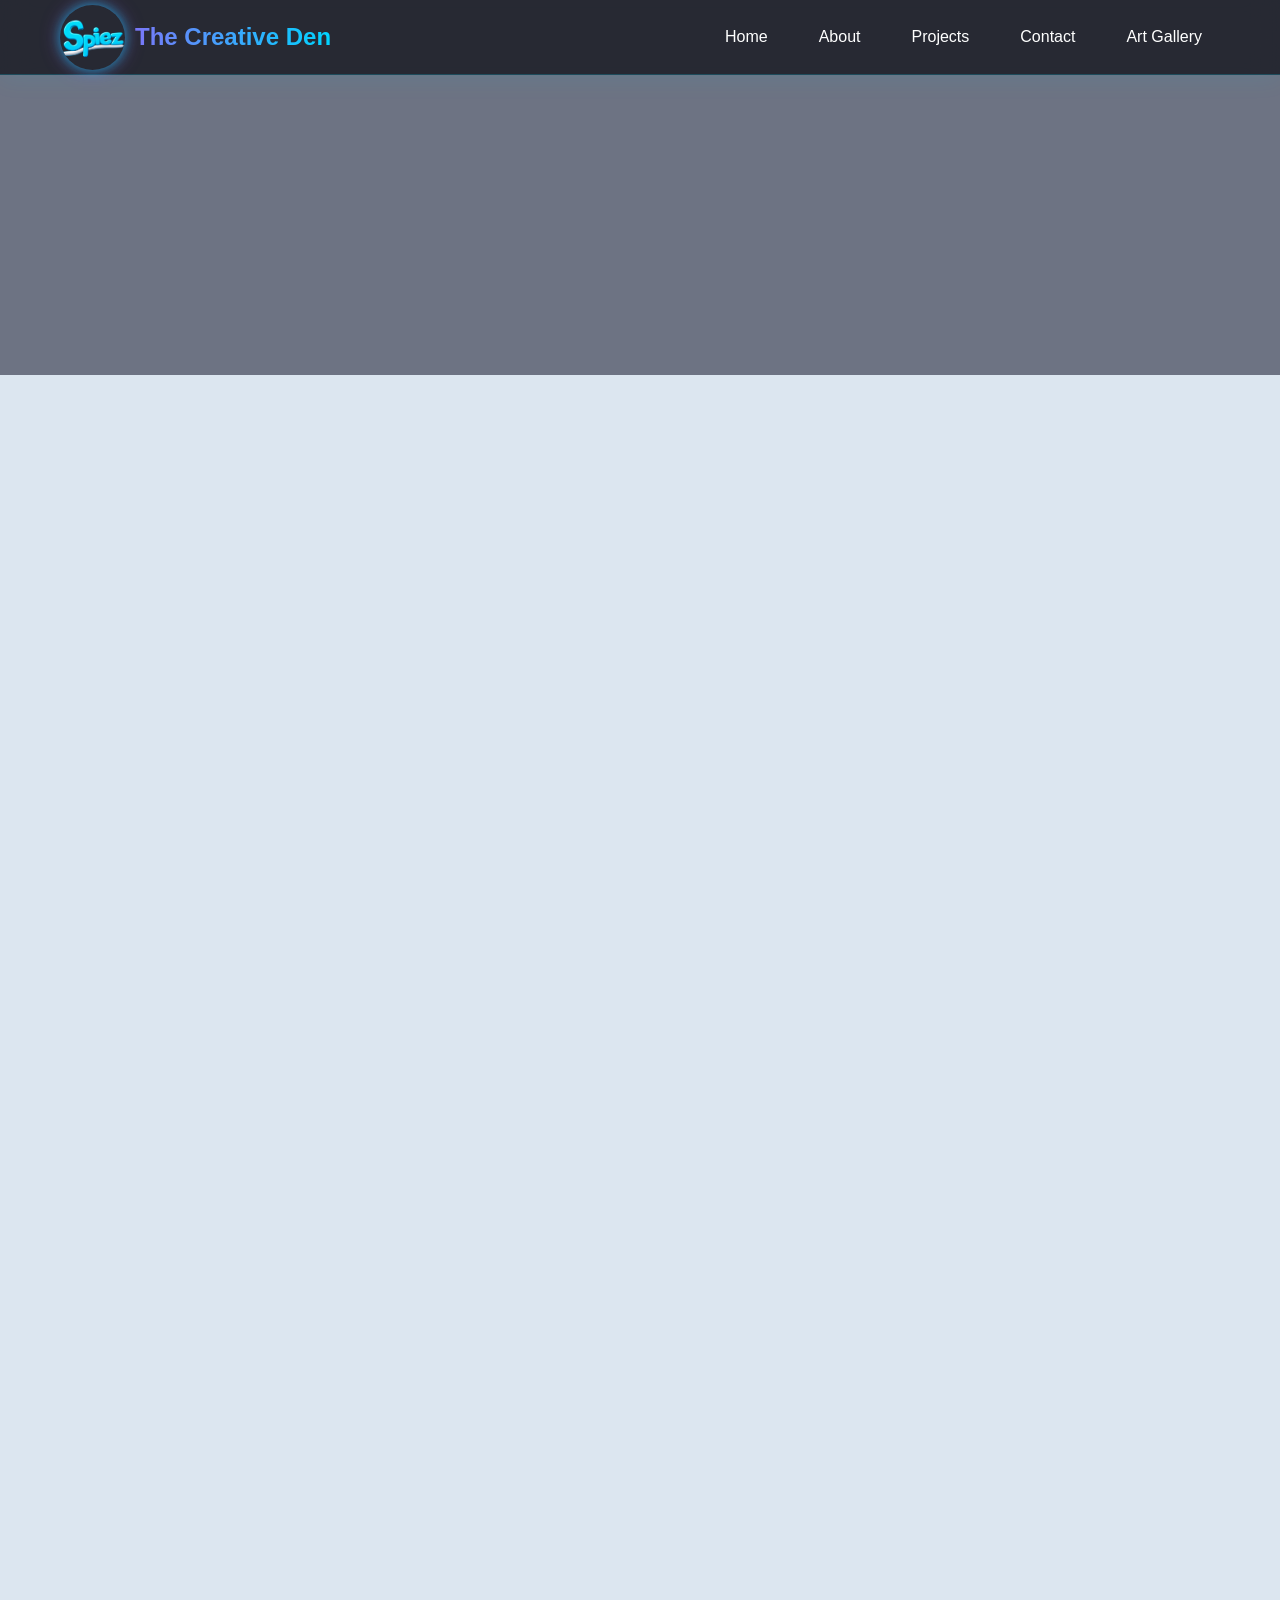
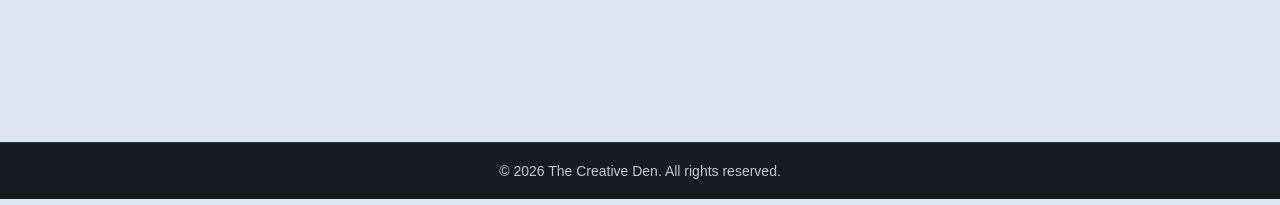
==== index.html @ 4938b9fe "videos have been resized, and the codes are changed so that it can be optimized for mobile devices. " ====
<!DOCTYPE html>
<html lang="en">
<head>
    <meta charset="UTF-8">
    <meta name="viewport" content="width=device-width, initial-scale=1.0">

    <title>Kishan Sharma | Artist, Financial enthusiast & Creative Developer</title>
    <meta name="description" content="Explore my creative portfolio featuring digital illustrations, sketches, creative projects, and web development.">
    <!-- Social Media Preview -->
    <meta property="og:title" content="Kishan Sharma | Artist, Financial enthusiast & Creative Developer">
    <meta property="og:description" content="Explore my portfolio featuring digital illustrations, sketches, and creative projects.">
    <meta property="og:type" content="website">
    <meta property="og:url" content="https://kiisshhaann123-gif.github.io/My3DWebsite/">
    <meta property="og:image" content="https://kiisshhaann123-gif.github.io/My3DWebsite/portfolio-banner.png">
    <link rel="icon" type="image/png" href="./favicon.png?v=2">
    <meta name="theme-color" content="#171923">

    <link rel="stylesheet" href="style.css">

    <script type="importmap">
    {
        "imports": {
            "three": "https://cdn.jsdelivr.net/npm/three@0.180.0/build/three.module.js",
            "three/addons/": "https://cdn.jsdelivr.net/npm/three@0.180.0/examples/jsm/"
        }
    }
    </script>
    <link rel="stylesheet"
href="https://cdnjs.cloudflare.com/ajax/libs/font-awesome/6.7.2/css/all.min.css">
</head>

<body>
    <!-- Scroll Progress Bar -->
    <div id="scroll-progress"></div>

    <!-- Navigation Bar -->
    <nav class="navbar">
        <h2 class="logo">
            <img src="./favicon.png" alt="Spiez's logo">
            <span>The Creative Den</span>
        </h2>

        <ul>
            <li><a href="#home">Home</a></li>
            <li><a href="#about">About</a></li>
            <li><a href="#projects">Projects</a></li>
            <li><a href="#contact">Contact</a></li>
            <li><a href="#gallery">Art Gallery</a></li>
        </ul>
    </nav>


    <!-- Header / Hero Section -->
    <header id="home" class="hero">

        <div id="hero-3d"></div>

    </header>


    <!-- About Section -->

<section id="about" class="content-section">
    <div class="about-content">

        <div class="about-text">
            <h1>About Me</h1>

            <h2>Finance Professional | Aspiring Developer</h2>

            <p>
                Hello! I'm someone with an academic background in
                finance and a strong interest in business, technology,
                and innovation.
            </p>

            <p>
                Alongside my professional journey in finance, I have
                developed a strong interest in technology and
                programming. I enjoy learning how things work and
                turning ideas into practical digital solutions.
            </p>
            

            <p>
                Currently, I'm exploring web development and programming
                through HTML, CSS, JavaScript, Java, and Python. I enjoy
                building projects that allow me to combine creativity,
                problem-solving, and technology.
            </p>
            <p>
                Outside of finance and technology, I have a passion for
                drawing and creating art. I enjoy expressing my creativity
                through illustrations. For me, art is another way to experiment, learn,
                and bring ideas and peace to life.
            </p>

            <p>
                My goal is to continuously learn, grow, and bring
                together my knowledge of finance and passion for
                technology to create meaningful solutions.
            </p>

            <details class="skills-dropdown">
                <summary>My Skills & Interests</summary>

                <div class="skills-list">
                    <h3>Finance & Business</h3>
                    <p>Financial Analysis · Financial Management · Business Strategy</p>

                    <h3>Programming & Technology</h3>
                    <p>HTML · CSS · JavaScript · Java · Python </p>

                    <h3>Art & Digital Creation</h3>
                    <p>Digital Illustration · Sketching · Procreate · Creative Design</p>
                </div>
            </details>

        </div>

        <div class="about-image">
            <img src="./images/profile.jpg" alt="My profile photo">
        </div>

    </div>
</section>



    <!-- Projects Section -->
<section id="projects" class="content-section">
    <h1 class="projects-title">My Projects</h1>

    <div class="projects-container">

        <!-- Weather App -->
        <a href="https://weatherapp-khwccjl9wbkptvxkye5d75.streamlit.app/" target="_blank" rel="noopener noreferrer" class="project-card hidden">

            <div class="project-image">
                <img src="./images/weather-app.png" alt="Weather App">
            </div>

            <h2>Weather App</h2>
            <p>A weather application displaying real-time weather information.</p>

        </a>

        <!-- Digital Clock -->
        <a href="https://kiisshhaann123-gif.github.io/My3DWebsite/digital-clock/"
   target="_blank"
   rel="noopener noreferrer"
   class="project-card hidden">
            <div class="project-image">
                <img src="./images/digital-clock.png" alt="Digital Clock">
            </div>
            <h2>Digital Clock</h2>
            <p>A digital clock displaying the current time with a clean interface.</p>
        </a>

        <!-- Stopwatch -->
        <a href="https://kiisshhaann123-gif.github.io/My3DWebsite/stop-watch/"
   target="_blank"
   rel="noopener noreferrer"
   class="project-card hidden">
            <div class="project-image">
                <img src="./images/stop-watch.png" alt="Stopwatch">
            </div>
            <h2>Stopwatch</h2>
            <p>A stopwatch application with start, pause, and reset functionality.</p>
        </a>

        <!-- 3D Portfolio -->
        <a href="https://kiisshhaann123-gif.github.io/My3DWebsite/"
   target="_blank"
   rel="noopener noreferrer"
   class="project-card hidden">
            <div class="project-image">
                <img src="./images/3d-portfolio.png" alt="3D Portfolio Website">
            </div>
            <h2>3D Portfolio Website</h2>
            <p>An interactive personal portfolio featuring 3D models and animations.</p>
        </a>

    </div>
</section>

<!-- ART GALLERY SECTION -->


<section id="gallery" class="content-section gallery-section">

    <div class="gallery-heading">
        <h1>My Art Gallery</h1>
        <p>A little world of creativity, imagination, and artistic expression.</p>
    </div>

    <!-- CATEGORY TABS -->
    <div class="gallery-tabs">
        <button class="gallery-tab active" data-category="sketches">
            <i class="fa-solid fa-pencil"></i>
            Sketches
        </button>

        <button class="gallery-tab" data-category="digital">
            <i class="fa-solid fa-palette"></i>
            Digital Illustrations
        </button>

        <button class="gallery-tab" data-category="videos">
            <i class="fa-solid fa-video"></i>
            Time-lapse Videos
        </button>
    </div>

    <!-- SKETCHES CONTENT -->

<!-- SKETCHES CONTENT -->
<div class="gallery-content active" id="sketches">
    <div class="gallery-grid">

    <div class="art-card hidden">
        <img src="./artwork/sketch1.jpg" alt="Sketch 1">
    </div>

    <div class="art-card hidden">
        <img src="./artwork/sketch2.jpeg" alt="Sketch 2">
    </div>

    <div class="art-card hidden">
        <img src="./artwork/sketch3.jpg" alt="Sketch 3">
    </div>

    <div class="art-card hidden">
        <img src="./artwork/sketch4.jpg" alt="Sketch 4">
    </div>

    <div class="art-card hidden">
        <img src="./artwork/sketch5.jpg" alt="Sketch 5">
    </div>

    <div class="art-card hidden">
        <img src="./artwork/sketch6.jpg" alt="Sketch 6">
    </div>

    <div class="art-card hidden">
        <img src="./artwork/sketch7.jpg" alt="Sketch 7">
    </div>

    <div class="art-card hidden">
        <img src="./artwork/sketch8.jpg" alt="Sketch 8">
    </div>

    <div class="art-card hidden">
        <img src="./artwork/sketch9.jpg" alt="Sketch 9">
    </div>

    <div class="art-card hidden">
        <img src="./artwork/sketch10.jpg" alt="Sketch 10">
    </div>

    <div class="art-card hidden">
        <img src="./artwork/sketch11.jpg" alt="Sketch 11">
    </div>

    <div class="art-card hidden">
        <img src="./artwork/sketch12.jpg" alt="Sketch 12">
    </div>

    <div class="art-card hidden">
        <img src="./artwork/sketch13.jpg" alt="Sketch 13">
    </div>

</div>
   
</div>

   
    </div>

    <!-- DIGITAL ART CONTENT -->
     <div class="gallery-content" id="digital">

    <div class="gallery-grid">

        <div class="art-card hidden"><img src="./digitalArtwork/digital1.JPG" alt="Digital Artwork 1"></div>
        <div class="art-card hidden"><img src="./digitalArtwork/digital2.JPG" alt="Digital Artwork 2"></div>
        <div class="art-card hidden"><img src="./digitalArtwork/digital3.JPG" alt="Digital Artwork 3"></div>
        <div class="art-card hidden"><img src="./digitalArtwork/digital4.JPG" alt="Digital Artwork 4"></div>
        <div class="art-card hidden"><img src="./digitalArtwork/digital5.JPG" alt="Digital Artwork 5"></div>
        <div class="art-card hidden"><img src="./digitalArtwork/digital6.JPG" alt="Digital Artwork 6"></div>
        <div class="art-card hidden"><img src="./digitalArtwork/digital7.JPG" alt="Digital Artwork 7"></div>
        <div class="art-card hidden"><img src="./digitalArtwork/digital8.JPG" alt="Digital Artwork 8"></div>
        <div class="art-card hidden"><img src="./digitalArtwork/digital9.JPG" alt="Digital Artwork 9"></div>
        <div class="art-card hidden"><img src="./digitalArtwork/digital10.JPG" alt="Digital Artwork 10"></div>
        <div class="art-card hidden"><img src="./digitalArtwork/digital11.JPG" alt="Digital Artwork 11"></div>
        <div class="art-card hidden"><img src="./digitalArtwork/digital12.JPG" alt="Digital Artwork 12"></div>
        <div class="art-card hidden"><img src="./digitalArtwork/digital13.JPG" alt="Digital Artwork 13"></div>
        <div class="art-card hidden"><img src="./digitalArtwork/digital14.JPG" alt="Digital Artwork 14"></div>
        <div class="art-card hidden"><img src="./digitalArtwork/digital15.JPG" alt="Digital Artwork 15"></div>
        <div class="art-card hidden"><img src="./digitalArtwork/digital16.JPG" alt="Digital Artwork 16"></div>
        <div class="art-card hidden"><img src="./digitalArtwork/digital17.JPG" alt="Digital Artwork 17"></div>
        <div class="art-card hidden"><img src="./digitalArtwork/digital18.JPG" alt="Digital Artwork 18"></div>
        <div class="art-card hidden"><img src="./digitalArtwork/digital19.JPG" alt="Digital Artwork 19"></div>
        <div class="art-card hidden"><img src="./digitalArtwork/digital20.JPG" alt="Digital Artwork 20"></div>
        <div class="art-card hidden"><img src="./digitalArtwork/digital21.JPG" alt="Digital Artwork 21"></div>
        <div class="art-card hidden"><img src="./digitalArtwork/digital22.JPG" alt="Digital Artwork 22"></div>
        <div class="art-card hidden"><img src="./digitalArtwork/digital23.JPG" alt="Digital Artwork 23"></div>
        <div class="art-card hidden"><img src="./digitalArtwork/digital24.JPG" alt="Digital Artwork 24"></div>

    </div>

</div>
   

    <!-- TIME-LAPSE VIDEO CONTENT -->
    <div class="gallery-content" id="videos">

    <div class="video-gallery">

        <div class="video-card hidden">
            <video controls playsinline preload="none">
                <source src="./time-lapse/Untitled_Artwork%202.MP4" type="video/mp4">
            </video>
        </div>

        <div class="video-card hidden">
            <video controls playsinline preload="none">
                <source src="./time-lapse/Untitled_Artwork%203.MP4" type="video/mp4">
            </video>
        </div>

        <div class="video-card hidden">
            <video controls playsinline preload="none">
                <source src="./time-lapse/Untitled_Artwork%204.MP4" type="video/mp4">
            </video>
        </div>

        <div class="video-card hidden">
            <video controls playsinline preload="none">
                <source src="./time-lapse/Untitled_Artwork%205.MP4" type="video/mp4">
            </video>
        </div>

        <div class="video-card hidden">
            <video controls playsinline preload="none">
                <source src="./time-lapse/Untitled_Artwork%206.MP4" type="video/mp4">
            </video>
        </div>

        <div class="video-card hidden">
            <video controls playsinline preload="none">
                <source src="./time-lapse/Untitled_Artwork%207.MP4" type="video/mp4">
            </video>
        </div>

        <div class="video-card hidden">
            <video controls playsinline preload="none">
                <source src="./time-lapse/Untitled_Artwork%208.MP4" type="video/mp4">
            </video>
        </div>

        <div class="video-card hidden">
            <video controls playsinline preload="none">
                <source src="./time-lapse/Untitled_Artwork%209.MP4" type="video/mp4">
            </video>
        </div>

        <div class="video-card hidden">
            <video controls playsinline preload="none">
                <source src="./time-lapse/Untitled_Artwork%2010.MP4" type="video/mp4">
            </video>
        </div>

        <div class="video-card hidden">
            <video controls playsinline preload="none">
                <source src="./time-lapse/Untitled_Artwork%2011.MP4" type="video/mp4">
            </video>
        </div>

        <div class="video-card hidden">
            <video controls playsinline preload="none">
                <source src="./time-lapse/Untitled_Artwork%2012.MP4" type="video/mp4">
            </video>
        </div>

        <div class="video-card hidden">
            <video controls playsinline preload="none">
                <source src="./time-lapse/Untitled_Artwork%2013.MP4" type="video/mp4">
            </video>
        </div>

        <div class="video-card hidden">
            <video controls playsinline preload="none">
                <source src="./time-lapse/Untitled_Artwork%2014.MP4" type="video/mp4">
            </video>
        </div>

        <div class="video-card hidden">
            <video controls playsinline preload="none">
                <source src="./time-lapse/Untitled_Artwork%2015.MP4" type="video/mp4">
            </video>
        </div>

        <div class="video-card hidden">
            <video controls playsinline preload="none">
                <source src="./time-lapse/Untitled_Artwork%2016.MP4" type="video/mp4">
            </video>
        </div>

        <div class="video-card hidden">
            <video controls playsinline preload="none">
                <source src="./time-lapse/Untitled_Artwork%2017.MP4" type="video/mp4">
            </video>
        </div>

        <div class="video-card hidden">
            <video controls playsinline preload="none">
                <source src="./time-lapse/Untitled_Artwork%2018.MP4" type="video/mp4">
            </video>
        </div>

        <div class="video-card hidden">
            <video controls playsinline preload="none">
                <source src="./time-lapse/Untitled_Artwork%2019.MP4" type="video/mp4">
            </video>
        </div>

        <div class="video-card hidden">
            <video controls playsinline preload="none">
                <source src="./time-lapse/Untitled_Artwork%2020.mp4" type="video/mp4">
            </video>
        </div>

    </div>

</div>

  

</section>
<!-- ARTWORK LIGHTBOX -->
 <!-- ARTWORK LIGHTBOX -->
<div id="art-lightbox" class="art-lightbox">

    <span class="lightbox-close">&times;</span>

    <button id="prev-art" class="lightbox-nav">&#10094;</button>

    <img id="lightbox-image" src="" alt="Enlarged artwork">

    <button id="next-art" class="lightbox-nav">&#10095;</button>

    <p id="art-caption"></p>
    <button id="play-art">▶ Play</button>
    <button id="pause-art">⏸ Pause</button>

</div>


<!-- VIDEO LIGHTBOX -->
<div id="video-lightbox" class="video-lightbox">

    <span class="video-lightbox-close">&times;</span>

    <video id="lightbox-video" controls playsinline>
    </video>

</div>





    <!-- Contact Section -->
<section id="contact" class="content-section contact-section">

    <div class="contact-heading">
        <h1>Let's Work Together</h1>
        <p>Have an idea or a project in mind? I'd love to hear from you.</p>
    </div>

    <div class="contact-layout">

        <div class="contact-info">
            <h2>Get in Touch</h2>
            <p>Feel free to reach out. I'm always open to discussing new projects and opportunities.</p>

            <div class="contact-detail">
                <span>✉</span>
                <div>
                    <h3>Email</h3>
                    <p>kiisshhaann123@gmail.com</p>
                </div>
            </div>

            <div class="contact-detail">
                <span>📍</span>
                <div>
                    <h3>Location</h3>
                    <p>Kathmandu, Nepal</p>
                </div>
            </div>
            <div class="social-links">
                <h3>Connect With Me</h3>

                <a href="https://github.com/kiisshhaann123-gif"
                target="_blank" rel="noopener noreferrer"
                aria-label="GitHub">
                    <i class="fa-brands fa-github"></i>
                </a>

                <a href="https://www.linkedin.com/in/kishan-sharma-4992372b1"
                target="_blank" rel="noopener noreferrer"
                aria-label="LinkedIn">
                    <i class="fa-brands fa-linkedin"></i>
                </a>

                <a href="https://www.facebook.com/spiezkishan/"
                target="_blank" rel="noopener noreferrer"
                aria-label="Facebook">
                    <i class="fa-brands fa-facebook"></i>
                </a>
        </div>
            
        </div>

        
        <form id="contact-form"
            class="contact-form"
            action="https://formspree.io/f/mgaanyaw"
            method="POST">

            <input
                type="text"
                name="name"
                placeholder="Your Name"
                required
            >

            <input
                type="email"
                name="email"
                placeholder="Your Email"
                required
            >

            <input
                type="text"
                name="subject"
                placeholder="Subject"
                required
            >

            <textarea
                name="message"
                placeholder="Tell me about your project..."
                rows="6"
                required
            ></textarea>

            <button type="submit">Send Message →</button>
            <p id="form-status"></p>

        </form>


    </div>
</section>
    <!-- Little Dino Companion -->
<div id="dino-companion"></div>
<div id="dino-fire"></div>

<div id="page-fire">
    <canvas id="fire-canvas"></canvas>
</div>

<div id="dino-message"></div>


<!-- Back to Top Button -->
<button id="back-to-top" title="Back to Top" aria-label="Back to Top">
    <i class="fa-solid fa-arrow-up"></i>
</button>

<script type="module" src="./script.js"></script>
<script type="module" src="./fire.js"></script>

<footer class="footer">
    <p>&copy; 2026 The Creative Den. All rights reserved.</p>
</footer>

<div id="dino-menu"></div>
</body>
</html>
---- style.css ----
* {
    margin: 0;
    padding: 0;
    box-sizing: border-box;
}

html {
    scroll-behavior: smooth;
}

body {
    font-family: Arial, sans-serif;
    background: #DCE6F0;
}

/* Navigation Bar */
.navbar {
    position: sticky;
    top: 0;
    z-index: 1000;

    height: 75px;
    background: rgba(23, 25, 35, 0.92);
    backdrop-filter: blur(15px);
    border-bottom: 1px solid rgba(0, 212, 255, 0.2);

    color: white;
    display: flex;
    align-items: center;
    justify-content: space-between;
    padding: 0 60px;

    box-shadow: 0 4px 25px rgba(0, 212, 255, 0.08);
}

.logo {
    font-size: 24px;
    display: flex;
    align-items: center;
    gap: 10px;

    background: linear-gradient(90deg, #a855f7, #00d4ff);
    -webkit-background-clip: text;
    background-clip: text;
    -webkit-text-fill-color: transparent;
}

.navbar ul {
    display: flex;
    list-style: none;
    gap: 15px;
}

.navbar a {
    color: white;
    text-decoration: none;
    font-size: 16px;
    padding: 10px 18px;
    border-radius: 25px;
    transition: all 0.3s ease;
}

.navbar a:hover {
    color: #ffffff;
    background: linear-gradient(135deg, #7b2ff7, #00d4ff);
    box-shadow: 0 0 15px rgba(0, 212, 255, 0.5);
    transform: translateY(-3px);
}

/* Hero Section */
.hero {
    height: 300px;
    background: #6d7383;
    position: relative;
    overflow: hidden;
}

/* Three.js Container */
#hero-3d {
    width: 100%;
    height: 100%;
}

/* Other Sections */
.content-section {
    min-height: 300px;
    padding: 80px 60px;
    background: transparent;
    border-bottom: 1px solid #ddd;
}

.content-section h1 {
    margin-bottom: 20px;
    font-size: 32px;
}
.about-content {
    display: flex;
    align-items: center;
    justify-content: space-between;
    gap: 50px;
    max-width: 1100px;
    margin: auto;
}

.about-text {
    flex: 1;
}

.about-text h1 {
    font-size: 40px;
    margin-bottom: 20px;
}

.about-text p {
    font-size: 18px;
    line-height: 1.7;
    color: #555;
}

.about-image {
    flex: 1;
    aspect-ratio: 2067 / 2752;
    max-width: 380px;
    overflow: hidden;
    border-radius: 15px;
    transition: transform 0.3s ease, box-shadow 0.3s ease;
}

.about-image:hover {
    transform: scale(1.05);
    box-shadow: 0 10px 25px rgba(0, 0, 0, 0.15);
}
.about-image img {
    width: 100%;
    height: 100%;
    object-fit: contain;
    display: block;
}
.projects-container {
    display: flex;
    justify-content: center;
    gap: 30px;
    max-width: 1200px;
    margin: 40px auto 0;
    flex-wrap: wrap;
}

.project-card {
    flex: 1;
    min-width: 250px;
    max-width: 350px;
    background: white;
    border-radius: 12px;
    overflow: hidden;
    box-shadow: 0 4px 15px rgba(0, 0, 0, 0.1);
    transition: transform 0.3s ease;
}

.project-card:hover {
    transform: translateY(-10px);
}

.project-image {
    height: 220px;
    background: #f0f0f0;
    overflow: hidden;
    display: flex;
    align-items: center;
    justify-content: center;
}

.project-image img {
    width: 100%;
    height: 100%;
    object-fit: contain;
    display: block;
}

.project-card h2 {
    margin: 20px;
    font-size: 22px;
}

.project-card p {
    margin: 0 20px 25px;
    color: #666;
    line-height: 1.6;
}
/* CONTACT SECTION */

.contact-section {
    background: #171923;
    color: white;
    padding: 90px 60px;
}

.contact-heading {
    text-align: center;
    margin-bottom: 60px;
}

.contact-heading h1 {
    font-size: 42px;
    margin-bottom: 15px;
}

.contact-heading p {
    color: #a0aec0;
    font-size: 17px;
}

.contact-layout {
    display: flex;
    justify-content: space-between;
    gap: 60px;
    max-width: 1100px;
    margin: auto;
}

.contact-info {
    flex: 1;
}

.contact-info h2 {
    font-size: 28px;
    margin-bottom: 20px;
}

.contact-info > p {
    color: #a0aec0;
    line-height: 1.8;
    margin-bottom: 35px;
}

.contact-detail {
    display: flex;
    align-items: center;
    gap: 20px;
    margin-bottom: 25px;
}

.contact-detail span {
    font-size: 25px;
    background: #252b3b;
    padding: 15px;
    border-radius: 10px;
}

.contact-detail h3 {
    margin-bottom: 5px;
}

.contact-detail p {
    color: #a0aec0;
}

.contact-form {
    flex: 1.2;
    display: flex;
    flex-direction: column;
    gap: 20px;
}

.contact-form input,
.contact-form textarea {
    width: 100%;
    padding: 16px;
    background: #252b3b;
    border: 1px solid #3b4255;
    border-radius: 8px;
    color: white;
    font-size: 16px;
    outline: none;
}

.contact-form input:focus,
.contact-form textarea:focus {
    border-color: #00d4ff;
}

.contact-form textarea {
    resize: vertical;
}

.contact-form input::placeholder,
.contact-form textarea::placeholder {
    color: #a0aec0;
}

.contact-form button {
    padding: 16px;
    background: #00bde8;
    color: #171923;
    border: none;
    border-radius: 8px;
    font-size: 16px;
    font-weight: bold;
    cursor: pointer;
    transition: 0.3s;
}

.contact-form button:hover {
    background: #00d4ff;
    transform: translateY(-3px);
}
/* TABLET AND MOBILE RESPONSIVENESS */

@media (max-width: 768px) {
    /* Mobile Navigation */
.navbar {
    flex-direction: column;
    height: auto;
    padding: 15px 10px;
    gap: 15px;
}

.navbar ul {
    display: flex;
    flex-wrap: wrap;
    justify-content: center;
    gap: 12px 20px;
    padding: 0;
    margin: 0;
}

.navbar a {
    font-size: 13px;
}
/* Mobile Hero Section */
.hero {
    height: 350px;
    width: 100%;
}

#hero-3d {
    width: 100%;
    height: 100%;
}

   
/* About section */
.about-content {
    flex-direction: column;
    text-align: center;
}

.about-image {
    width: 100%;
    max-width: 300px;
}

    /* Projects section */
.projects-container {
    flex-direction: column;
    align-items: center;
}

.project-card {
    width: 100%;
}

/* Contact section */
.contact-layout {
    flex-direction: column;
}

.contact-section {
    padding: 60px 25px;
}

}
/* SCROLL ANIMATIONS */

.content-section {
    opacity: 0;
    transform: translateY(40px);
    transition: opacity 0.8s ease, transform 0.8s ease;
}

.content-section.show {
    opacity: 1;
    transform: translateY(0);
}
.project-card {
    text-decoration: none;
    color: inherit;
    cursor: pointer;
    text-align: center;
}

.about-text h2 {
    font-size: 21px;
    color: #00a9d4;
    margin-bottom: 20px;
    font-weight: 600;
}

.about-text p {
    margin-bottom: 15px;
}

.skills-dropdown {
    margin-top: 20px;
    width: 100%;
    border: 1px solid #ddd;
    border-radius: 8px;
    overflow: hidden;
}

.skills-dropdown summary {
    padding: 14px 18px;
    background: #f0f7fa;
    color: #252b3b;
    font-size: 17px;
    font-weight: bold;
    cursor: pointer;
}

.skills-list {
    padding: 15px 18px;
    background: white;
}

.skills-list h3 {
    font-size: 16px;
    margin: 10px 0 6px;
    color: #007f9e;
}

.skills-list p {
    font-size: 15px;
    line-height: 1.7;
    margin-bottom: 10px;
}


/* GALLERY CATEGORY TABS */

.gallery-tabs {
    display: flex;
    justify-content: center;
    gap: 15px;
    margin: 40px auto;
    flex-wrap: wrap;
}

.gallery-tab {
    padding: 15px 25px;
    border: 1px solid #ddd;
    border-radius: 10px;
    background: white;
    color: #252b3b;
    font-size: 16px;
    font-weight: bold;
    cursor: pointer;
    transition: 0.3s ease;
}

.gallery-tab i {
    margin-right: 8px;
}

.gallery-tab:hover,
.gallery-tab.active {
    background: #252b3b;
    color: white;
    border-color: #252b3b;
}

/* HIDE INACTIVE GALLERY CONTENT */

.gallery-content {
    display: none;
}

.gallery-content.active {
    display: block;
}

/* IMAGE GALLERY */

.gallery-grid {
    columns: 3;
    column-gap: 25px;
}

.art-card {
    break-inside: avoid;
    margin-bottom: 25px;
    border-radius: 12px;
    overflow: hidden;
    background: white;
    box-shadow: 0 4px 15px rgba(0,0,0,0.08);
}

.art-card img {
    width: 100%;
    height: auto;
    display: block;
}

/* VIDEO GALLERY */

.video-gallery {
    display: grid;
    grid-template-columns: repeat(2, minmax(0, 1fr));
    gap: 25px;
}

@media (max-width: 768px) {
    .gallery-tabs {
        gap: 8px;
    }

    .gallery-tab {
        padding: 12px;
        font-size: 13px;
    }

    .gallery-grid {
        columns: 2;
    }

    .video-gallery {
        grid-template-columns: 1fr;
    }
}

@media (max-width: 500px) {
    .gallery-grid {
        columns: 1;
    }
}

/* ART GALLERY ALIGNMENT */

.gallery-section {
    width: 100%;
    text-align: center;
}

.gallery-heading {
    width: 100%;
    text-align: center;
    margin: 0 auto 40px;
}

.gallery-tabs {
    width: 100%;
    display: flex;
    justify-content: center;
    align-items: center;
    margin: 40px auto;
    gap: 15px;
}
.video-card {
    border-radius: 12px;
    overflow: hidden;
    background: white;
    box-shadow: 0 4px 15px rgba(0, 0, 0, 0.1);
}

.video-card video {
    width: 100%;
    display: block;
    border-radius: 12px;
}

/* ARTWORK LIGHTBOX */

.art-lightbox {
    display: none;
    position: fixed;
    z-index: 2000;
    top: 0;
    left: 0;
    width: 100%;
    height: 100%;
    background: rgba(0, 0, 0, 0.95);
    justify-content: center;
    align-items: center;
    padding: 40px;
}

.art-lightbox img {
    max-width: 90%;
    max-height: 85vh;
    object-fit: contain;
    border-radius: 8px;
}

.art-lightbox.active {
    display: flex;
}

.lightbox-close {
    position: absolute;
    top: 20px;
    right: 35px;
    color: white;
    font-size: 45px;
    cursor: pointer;
}
/* VIDEO LIGHTBOX */

.video-lightbox {
    display: none;
    position: fixed;
    z-index: 2001;
    top: 0;
    left: 0;
    width: 100%;
    height: 100%;
    background: rgba(0, 0, 0, 0.95);
    justify-content: center;
    align-items: center;
    padding: 40px;
}

.video-lightbox.active {
    display: flex;
}

.video-lightbox video {
    width: 90%;
    max-width: 1100px;
    max-height: 80vh;
    border-radius: 10px;
}

.video-lightbox-close {
    position: absolute;
    top: 20px;
    right: 35px;
    color: white;
    font-size: 45px;
    cursor: pointer;
}
/* LIGHTBOX PREVIOUS AND NEXT BUTTONS */

.lightbox-nav {
    position: absolute;
    top: 50%;
    transform: translateY(-50%);
    background: rgba(255, 255, 255, 0.15);
    color: white;
    border: none;
    font-size: 30px;
    padding: 15px 20px;
    cursor: pointer;
    border-radius: 8px;
    transition: background 0.3s ease;
}

.lightbox-nav:hover {
    background: rgba(255, 255, 255, 0.35);
}

#prev-art {
    left: 25px;
}

#next-art {
    right: 25px;
}
/* ARTWORK CAPTION */

#art-caption {
    position: absolute;
    bottom: 20px;
    left: 0;
    width: 100%;
    text-align: center;
    color: white;
    font-size: 17px;
    letter-spacing: 1px;
}
/* SLIDESHOW BUTTONS */

#play-art,
#pause-art {
    position: absolute;
    bottom: 65px;
    background: rgba(255, 255, 255, 0.15);
    color: white;
    border: 1px solid rgba(255, 255, 255, 0.4);
    padding: 10px 20px;
    border-radius: 8px;
    font-size: 15px;
    cursor: pointer;
    transition: 0.3s ease;
}

#play-art {
    left: calc(50% - 105px);
}

#pause-art {
    left: calc(50% + 10px);
}

#play-art:hover,
#pause-art:hover {
    background: rgba(255, 255, 255, 0.35);
}
/* Scroll Animations */

.hidden {
    opacity: 0;
    transform: translateY(100px);
    transition: opacity 1.5s ease, transform 1.5s ease;
}

.show {
    opacity: 1;
    transform: translateY(0);
}

/* Social Media Links */

.social-links {
    margin-top: 30px;
}

.social-links h3 {
    margin-bottom: 15px;
    font-size: 20px;
}

.social-links a {
    display: inline-block;
    text-decoration: none;
    color: white;
    background: #222;
    padding: 10px 18px;
    margin: 5px 8px 5px 0;
    border-radius: 8px;
    transition: 0.3s ease;
}

.social-links a:hover {
    background: #00bcd4;
    color: #000;
    transform: translateY(-5px);
}
/* Social Media Icons */

.social-links {
    margin-top: 30px;
}

.social-links h3 {
    margin-bottom: 18px;
    font-size: 20px;
}

.social-links a {
    display: inline-flex;
    justify-content: center;
    align-items: center;
    width: 50px;
    height: 50px;
    margin-right: 12px;
    border-radius: 50%;
    background: #222;
    color: white;
    font-size: 25px;
    text-decoration: none;
    transition: 0.3s ease;
}

.social-links a:hover {
    transform: translateY(-6px);
    background: #00bcd4;
    color: #000;
}
/* Individual Social Media Colors */

.social-links a:nth-child(2) {
    color: #ffffff;
}

.social-links a:nth-child(3) {
    color: #0A66C2;
}

.social-links a:nth-child(4) {
    color: #1877F2;
}
/* Contact Form Improvements */

.contact-form input,
.contact-form textarea {
    width: 100%;
    padding: 14px 16px;
    margin-bottom: 18px;
    border: 1px solid rgba(255, 255, 255, 0.2);
    border-radius: 10px;
    background: rgba(255, 255, 255, 0.05);
    color: white;
    font-size: 15px;
    outline: none;
    transition: 0.3s ease;
    box-sizing: border-box;
}

.contact-form input::placeholder,
.contact-form textarea::placeholder {
    color: rgba(255, 255, 255, 0.6);
}

.contact-form input:focus,
.contact-form textarea:focus {
    border-color: #00bcd4;
    box-shadow: 0 0 10px rgba(0, 188, 212, 0.25);
}
/* Contact Form Button */

.contact-form button {
    padding: 14px 28px;
    border: none;
    border-radius: 8px;
    background: #00bcd4;
    color: #000;
    font-size: 16px;
    font-weight: bold;
    cursor: pointer;
    transition: all 0.3s ease;
}

.contact-form button:hover {
    background: #ffffff;
    transform: translateY(-4px);
    box-shadow: 0 8px 20px rgba(0, 188, 212, 0.3);
}

.contact-form button:active {
    transform: translateY(-1px);
}
/* Contact Form Focus Animation */

.contact-form input:focus,
.contact-form textarea:focus {
    transform: scale(1.01);
}

.contact-form input,
.contact-form textarea {
    transition: all 0.3s ease;
}
/* Back to Top Button */

#back-to-top {
    position: fixed;
    bottom: 30px;
    right: 30px;
    width: 50px;
    height: 50px;
    border: none;
    border-radius: 50%;
    background: #00bcd4;
    color: #000;
    font-size: 22px;
    cursor: pointer;
    z-index: 999;
    opacity: 0;
    visibility: hidden;
    transform: translateY(15px);
    transition: all 0.3s ease;
}

#back-to-top.show {
    opacity: 1;
    visibility: visible;
    transform: translateY(0);
}

#back-to-top:hover {
    background: white;
    transform: translateY(-5px);
    box-shadow: 0 5px 15px rgba(0, 188, 212, 0.4);
}
/* Scroll Progress Bar */

#scroll-progress {
    position: fixed;
    top: 0;
    left: 0;
    width: 0%;
    height: 4px;
    background: #00bcd4;
    z-index: 9999;
    transition: width 0.1s ease;
}
.logo img {
    width: 65px;
    height: 65px;
    object-fit: contain;
    border-radius: 50%;

    box-shadow: 0 0 12px rgba(0, 212, 255, 0.6),
                0 0 20px rgba(168, 85, 247, 0.35);
}
.projects-title {
    text-align: center;
    width: 100%;
}

.navbar a {
    position: relative;
}

.navbar a::after {
    content: "";
    position: absolute;
    left: 50%;
    bottom: 3px;
    width: 0;
    height: 2px;
    background: linear-gradient(90deg, #a855f7, #00d4ff);
    transition: all 0.3s ease;
    transform: translateX(-50%);
    border-radius: 10px;
}

.navbar a:hover::after {
    width: 60%;
}
.footer {
    text-align: center;
    padding: 20px;
    background: #171923;
    color: #c5c5d2;
    font-size: 14px;
    border-top: 1px solid rgba(0, 212, 255, 0.2);
}

/* Little Dino Companion */
#dino-companion {
    position: fixed;
    bottom: 20px;
    right: 20px;
    width: 230px;
    height: 230px;
    z-index: 2000;

    /* Dottie's home position */
    transform: translate(0px, 0px) scale(1);
    transform-origin: bottom center;

    /* Smooth walking and scaling */
    transition: transform 2s ease-in-out;
}
#dino-message {
    position: fixed;
    pointer-events: none;
    width: 230px;
    padding: 35px 25px;

    background: #fffaff;
    color: #51406f;

    font-size: 14px;
    font-weight: 600;
    line-height: 1.5;
    text-align: center;

    border: 3px solid #d8baff;
    border-radius: 45% 45% 42% 42% / 55% 55% 45% 45%;

    box-shadow:
        0 0 12px rgba(190, 145, 255, 0.65),
        0 0 28px rgba(170, 120, 255, 0.5),
        0 0 45px rgba(190, 145, 255, 0.3);

    display: none;
    z-index: 100001;

    animation: dinoBubblePop 0.35s ease-out;
}

/* Puffy cloud bumps */
#dino-message::before {
    content: "";
    position: absolute;
    width: 65px;
    height: 65px;
    top: -22px;
    left: 35px;

    background: #fffaff;
    border-top: 3px solid #d8baff;
    border-left: 3px solid #d8baff;
    border-radius: 50%;

    z-index: -1;
}

/* Three little speaking dots */
#dino-message::after {
    content: "";
    position: absolute;
    width: 12px;
    height: 12px;
    bottom: -35px;
    left: 35px;

    background: #d8baff;
    border-radius: 50%;

    box-shadow:
        12px 17px 0 -2px #d8baff,
        22px 30px 0 -4px #d8baff;
}

@keyframes dinoBubblePop {
    from {
        opacity: 0;
        transform: scale(0.6);
    }

    to {
        opacity: 1;
        transform: scale(1);
    }
}
#dino-menu {
    position: fixed;
    width: 210px;
    padding: 15px;
    background: linear-gradient(145deg, #ffffff, #f5edff);
    border: 2px solid #c9a8f5;
    border-radius: 18px;
    box-shadow:
    0 0 12px rgba(190, 145, 255, 0.45),
    0 0 25px rgba(170, 120, 255, 0.35),
    0 8px 30px rgba(100, 65, 150, 0.25);
    display: none;
    z-index: 99999;
    pointer-events: auto;
    transform-origin: bottom center;
    opacity: 0;
    transform: translateY(10px) scale(0.9);
    transition: opacity 0.25s ease, transform 0.25s ease;
}
#dino-menu.show {
    opacity: 1;
    transform: translateY(0) scale(1);
    animation: dinoMenuFloat 3s ease-in-out infinite;

}
@keyframes dinoMenuFloat {
    0%, 100% {
        translate: 0 0;
    }

    50% {
        translate: 0 -5px;
    }
}

#dino-menu button {
    display: block;
    position: relative;
    width: 100%;
    margin: 6px 0;
    padding: 10px;
    border: none;
    border-radius: 12px;
    background: #eee5ff;
    color: #51406f;
    font-size: 14px;
    font-weight: 600;
    cursor: pointer;
    transition: background 0.2s, transform 0.2s;
}

#dino-menu button:hover {
    background: #e2d1ff;
    transform: scale(1.05);
    box-shadow: 0 0 12px rgba(170, 120, 255, 0.6);
}

#dino-menu button.active {
    background: linear-gradient(135deg, #c9a8ff, #eadcff);
    color: #39245c;
    box-shadow:
        0 0 12px rgba(170, 120, 255, 0.7),
        0 0 22px rgba(170, 120, 255, 0.4);
    border: 1px solid #a879ef;
}

#dino-fire {
    position: fixed;
    display: none;
    width: 150px;
    height: 50px;
    z-index: 3000;
    pointer-events: none;
    transform: scaleX(-1);
}

/* Main fire plume */
#dino-fire .flame {
    position: absolute;
    right: 0;
    top: 50%;
    width: 145px;
    height: 30px;
    transform: translateY(-50%);
    transform-origin: right center;

    background: linear-gradient(
        to left,
        #fffde0 0%,
        #fff2a0 12%,
        #ffc12e 30%,
        #ff7417 55%,
        #e52c08 78%,
        transparent 100%
    );

    clip-path: polygon(
        100% 25%,
        82% 5%,
        65% 20%,
        45% 0%,
        30% 30%,
        0% 50%,
        30% 70%,
        48% 100%,
        70% 75%,
        88% 95%
    );

    filter: blur(2px) drop-shadow(0 0 8px #ff6500);

    animation: dragonFire 0.18s infinite alternate;
}

/* Bright inner core */
#dino-fire .flame::before {
    content: "";
    position: absolute;
    right: 0;
    top: 35%;
    width: 75%;
    height: 30%;

    background: linear-gradient(
        to left,
        #ffffff,
        #fff6a0,
        #ffd23f,
        transparent
    );

    border-radius: 50%;
    filter: blur(3px);
}

/* Additional flickering tongues */
#dino-fire .flame:nth-child(2) {
    top: 30%;
    width: 110px;
    height: 20px;
    animation-delay: 0.08s;
}

#dino-fire .flame:nth-child(3) {
    top: 70%;
    width: 120px;
    height: 23px;
    animation-delay: 0.13s;
}

@keyframes dragonFire {
    0% {
        scale: 0.92 0.85;
        opacity: 0.85;
    }

    100% {
        scale: 1.08 1.15;
        opacity: 1;
    }
}
/* Realistic fire rising from the bottom */
#page-fire {
    position: fixed;
    left: 0;
    bottom: 0;
    width: 100%;
    height: 45vh;
    z-index: 1500;
    pointer-events: none;
    opacity: 0;

    background:
        radial-gradient(ellipse at 10% 100%, #ff3b08 0%, transparent 45%),
        radial-gradient(ellipse at 35% 100%, #ff8c00 0%, transparent 50%),
        radial-gradient(ellipse at 65% 100%, #ff4500 0%, transparent 48%),
        radial-gradient(ellipse at 90% 100%, #ffae00 0%, transparent 45%),
        linear-gradient(to top, rgba(180, 15, 0, 0.9), transparent 85%);

    transition: opacity 0.2s ease;
    overflow: hidden;
}

/* Flickering flame tongues */
#page-fire::before {
    content: "";
    position: absolute;
    left: -5%;
    bottom: -15%;
    width: 110%;
    height: 100%;

    background:
        radial-gradient(ellipse at 10% 100%, #ffcf33 0%, #ff5a00 35%, transparent 70%),
        radial-gradient(ellipse at 30% 100%, #fff06a 0%, #ff6a00 35%, transparent 70%),
        radial-gradient(ellipse at 50% 100%, #ffb52e 0%, #ff3500 40%, transparent 70%),
        radial-gradient(ellipse at 70% 100%, #ffe05a 0%, #ff5a00 35%, transparent 70%),
        radial-gradient(ellipse at 90% 100%, #ffbd32 0%, #ff3500 40%, transparent 70%);

    filter: blur(8px);
    animation: flamesMove 0.5s infinite alternate;
}

/* Small glowing sparks */
#page-fire::after {
    content: "";
    position: absolute;
    inset: 0;

    background-image:
        radial-gradient(circle, #fff6a0 1px, transparent 3px),
        radial-gradient(circle, #ffb000 2px, transparent 4px),
        radial-gradient(circle, #ff4a00 1px, transparent 3px);

    background-size: 90px 100px, 130px 140px, 170px 120px;
    background-position: 10px 0, 50px 30px, 90px 10px;

    animation: sparksRise 1s linear infinite;
}

#page-fire.burning {
    opacity: 1;
    animation: pageBurn 0.3s infinite alternate;
}

@keyframes flamesMove {
    from {
        transform: translateY(8px) scaleY(0.9);
    }
    to {
        transform: translateY(-12px) scaleY(1.15);
    }
}

@keyframes sparksRise {
    from {
        background-position: 10px 100px, 50px 140px, 90px 120px;
    }
    to {
        background-position: 10px -100px, 50px -140px, 90px -120px;
    }
}

@keyframes pageBurn {
    from {
        filter: brightness(1) saturate(1.2);
    }
    to {
        filter: brightness(1.35) saturate(1.8);
    }
}

/* Realistic rising flames */
.page-flames {
    position: absolute;
    bottom: -20px;
    left: 0;
    width: 100%;
    height: 100%;
    display: flex;
    align-items: flex-end;
    justify-content: space-around;
    overflow: hidden;
}

.page-flames::before,
.page-flames::after {
    content: "";
    position: absolute;
    bottom: 0;
    width: 100%;
    height: 85%;
    background:
        radial-gradient(ellipse at 10% 100%, #fff5a0 0%, #ffb000 20%, #ff4a00 45%, transparent 70%),
        radial-gradient(ellipse at 35% 100%, #fff8b0 0%, #ff9d00 25%, #f52d00 50%, transparent 72%),
        radial-gradient(ellipse at 60% 100%, #fff2a0 0%, #ffb000 25%, #ff3500 50%, transparent 72%),
        radial-gradient(ellipse at 85% 100%, #fff5a0 0%, #ff8c00 25%, #ed2800 50%, transparent 72%);
    background-size: 35% 100%, 30% 100%, 35% 100%, 30% 100%;
    background-repeat: no-repeat;
    background-position: 0 bottom, 25% bottom, 55% bottom, 80% bottom;
    filter: blur(5px);
    animation: flameRise 0.7s infinite alternate ease-in-out;
}

.page-flames::after {
    animation-delay: 0.35s;
    transform: scaleX(-1);
    opacity: 0.04;
    filter: blur(2px);
}

@keyframes flameRise {
    0% {
        transform: scaleY(0.8) skewX(-3deg);
    }
    50% {
        transform: scaleY(1.05) skewX(3deg);
    }
    100% {
        transform: scaleY(0.9) skewX(-2deg);
    }
}

/* Canvas for realistic fire particles */
#fire-canvas {
    position: absolute;
    left: 0;
    bottom: 0;
    width: 100%;
    height: 100%;
    display: block;
    pointer-events: none;
}



/* ===== MOBILE: smaller Dottie + smoother video ===== */
@media (max-width: 768px) {
    #dino-companion {
        width: 150px;
        height: 150px;
        bottom: 10px;
        right: 10px;
    }

    #dino-message {
        width: 180px;
        padding: 28px 18px;
        font-size: 13px;
    }

    .video-lightbox {
        padding: 10px;
    }

    .video-lightbox video {
        width: 100%;
        max-height: 70vh;
    }

    .video-card {
        box-shadow: none;
        transform: translateZ(0);
    }
}
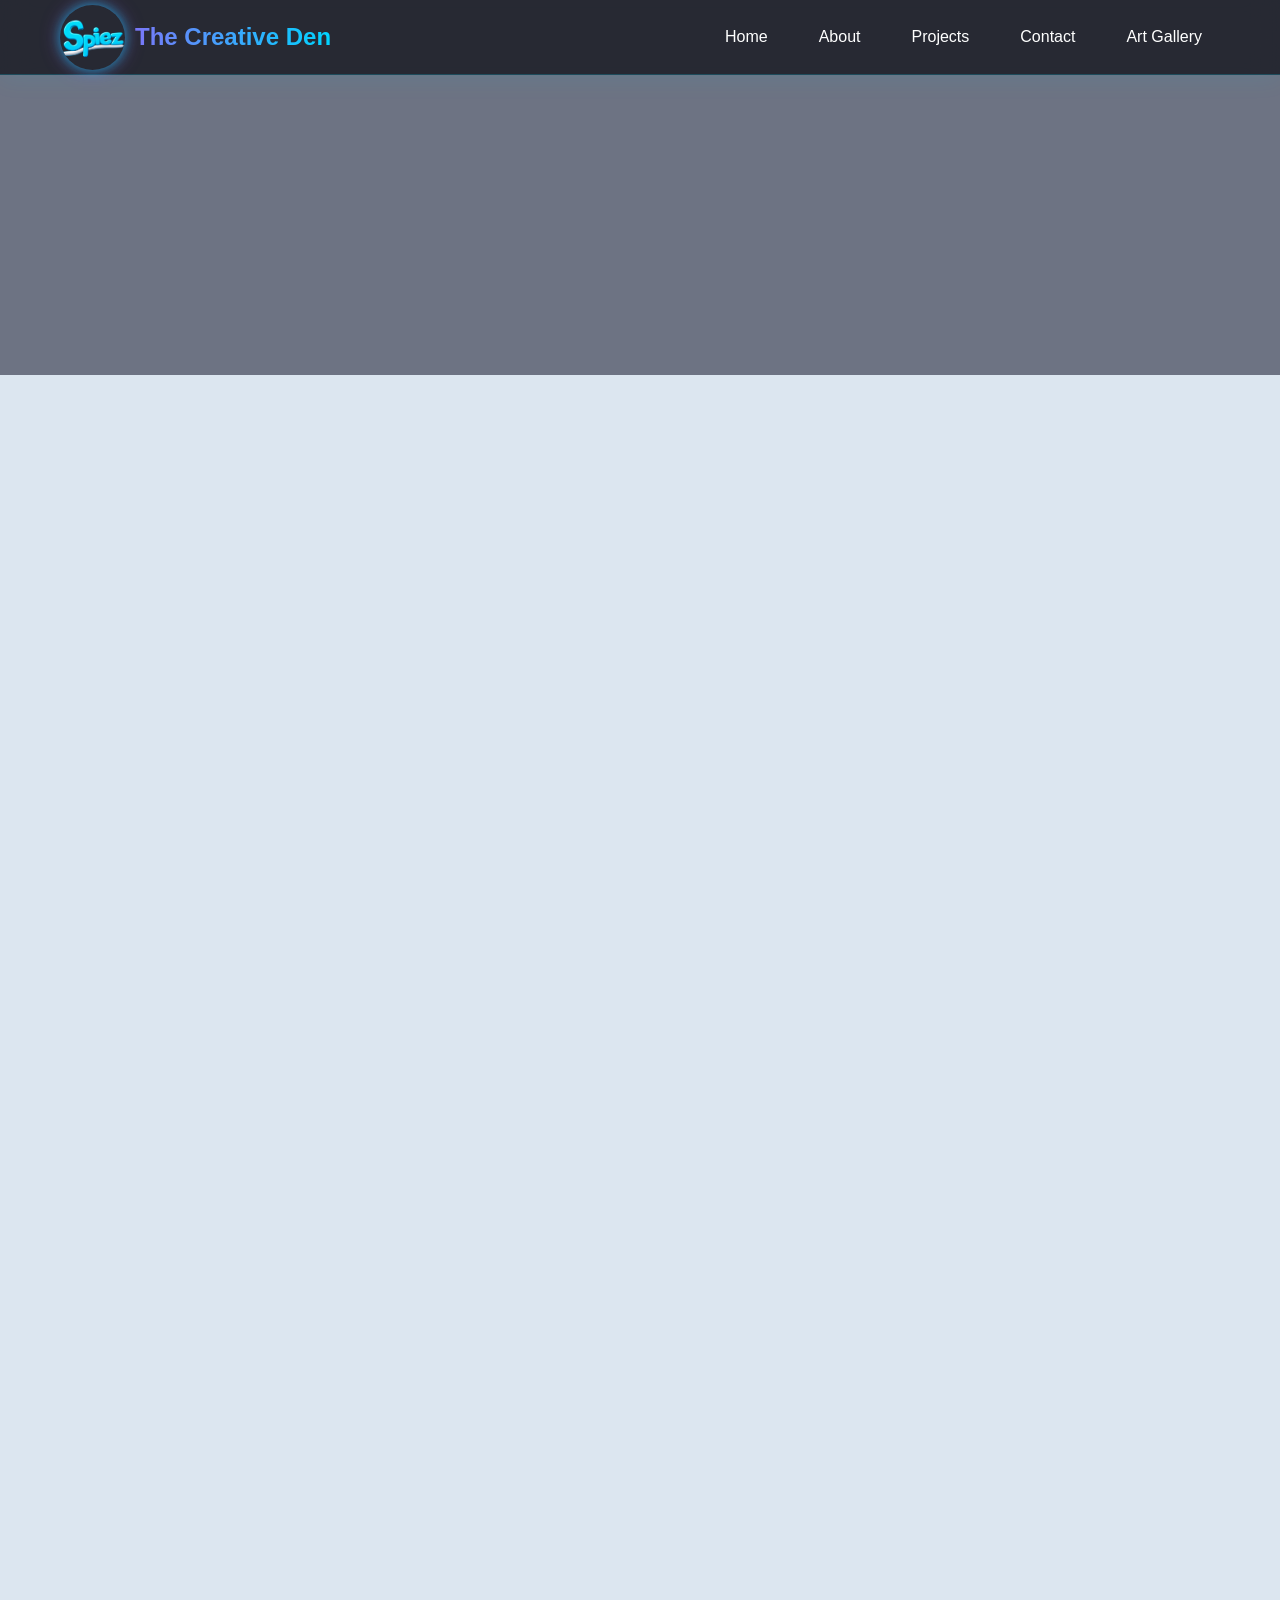
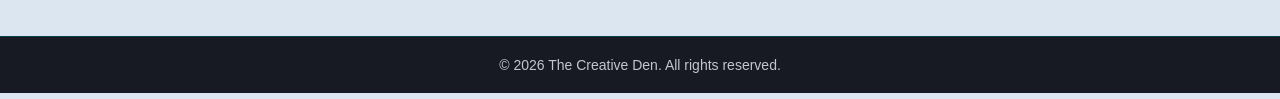
==== commit 41ef7393: "Changed the wording in the "About" section to refer to "spiez" instead of "human" and updated the co" ====
--- a/index.html
+++ b/index.html
@@ -1,4 +1,4 @@
-
+<!-- Trigger GitHub Pages redeployment -->
 <!DOCTYPE html>
 <html lang="en">
 <head>
@@ -67,27 +67,17 @@
         <div class="about-text">
             <h1>About Me</h1>
 
-            <h2>Finance Professional | Aspiring Developer</h2>
+            <h2>Finance Professional | Technical Enthusiast</h2>
 
             <p>
                 Hello! I'm someone with an academic background in
                 finance and a strong interest in business, technology,
-                and innovation.
-            </p>
-
-            <p>
-                Alongside my professional journey in finance, I have
-                developed a strong interest in technology and
-                programming. I enjoy learning how things work and
-                turning ideas into practical digital solutions.
-            </p>
-            
+                and art.
+            </p>    
 
             <p>
                 Currently, I'm exploring web development and programming
-                through HTML, CSS, JavaScript, Java, and Python. I enjoy
-                building projects that allow me to combine creativity,
-                problem-solving, and technology.
+                through HTML, CSS, JavaScript, Java, and Python. I enjoy learning new things and cannot settle for just one field.
             </p>
             <p>
                 Outside of finance and technology, I have a passion for
@@ -476,7 +466,7 @@
 <section id="contact" class="content-section contact-section">
 
     <div class="contact-heading">
-        <h1>Let's Work Together</h1>
+        <h1>Let's Explore Together</h1>
         <p>Have an idea or a project in mind? I'd love to hear from you.</p>
     </div>
 
@@ -484,7 +474,7 @@
 
         <div class="contact-info">
             <h2>Get in Touch</h2>
-            <p>Feel free to reach out. I'm always open to discussing new projects and opportunities.</p>
+            <p>Feel free to reach out. I'm always open to discussing new ideas and opportunities.</p>
 
             <div class="contact-detail">
                 <span>✉</span>
--- a/style.css
+++ b/style.css
@@ -116,6 +116,7 @@
     font-size: 18px;
     line-height: 1.7;
     color: #555;
+    text-align: justify;
 }
 
 .about-image {
@@ -1246,7 +1247,8 @@
 }
 
 #page-fire.burning {
-    opacity: 1;
+    /* Lower this number for fainter flames (0 = invisible, 1 = full) */
+    opacity: 0.45;
     animation: pageBurn 0.3s infinite alternate;
 }
 
@@ -1270,10 +1272,10 @@
 
 @keyframes pageBurn {
     from {
-        filter: brightness(1) saturate(1.2);
+        filter: brightness(1) saturate(1.1);
     }
     to {
-        filter: brightness(1.35) saturate(1.8);
+        filter: brightness(1.15) saturate(1.4);
     }
 }
 
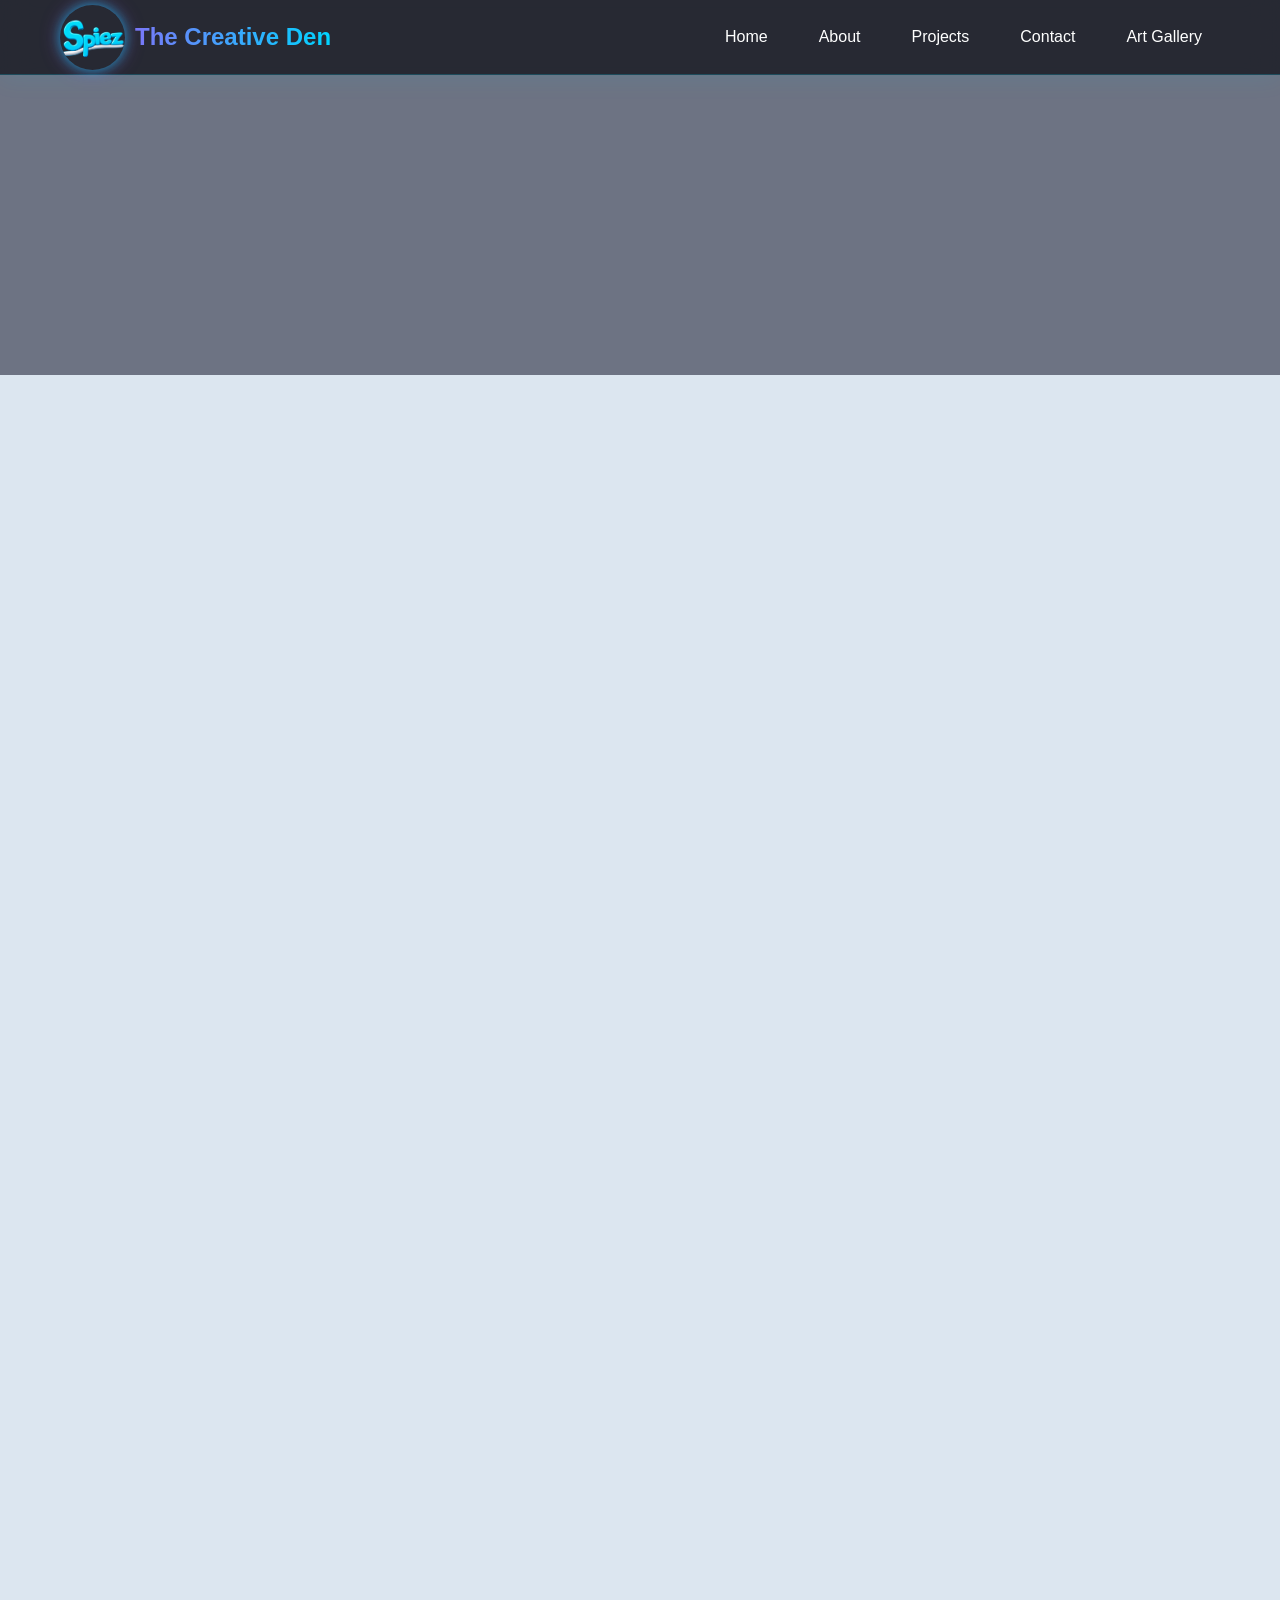
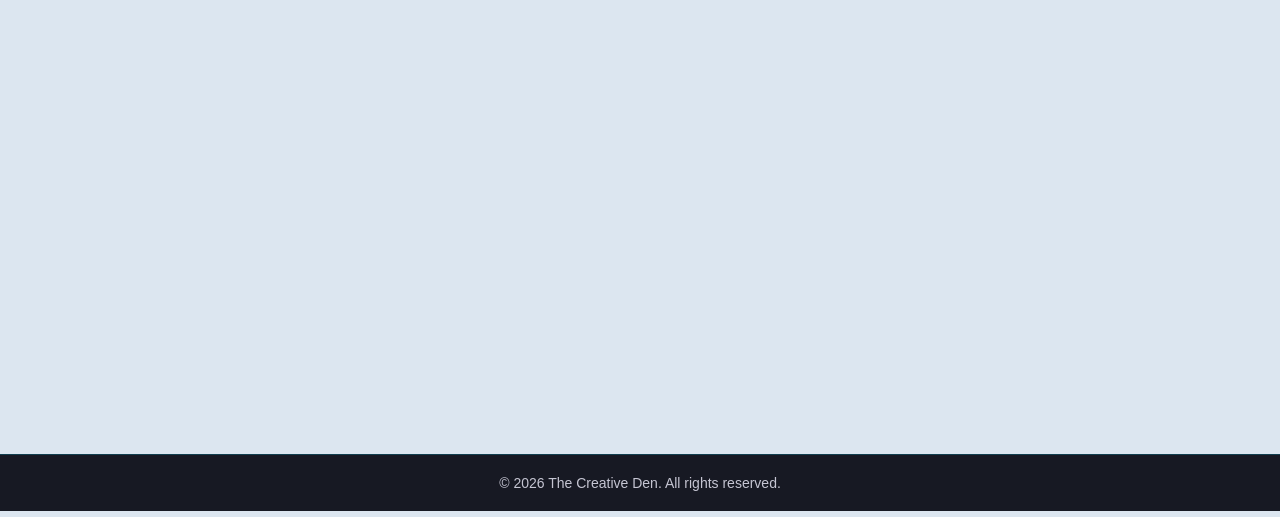
==== commit 79313cf6: "WOI animated card, FUN LINGO link, arrows + swipe, phone layout fixes" ====
--- a/index.html
+++ b/index.html
@@ -124,6 +124,19 @@
 
     <div class="projects-container">
 
+        <!-- A World of Imagination (featured) -->
+        <a href="https://kiisshhaann123-gif.github.io/WOI/" target="_blank" rel="noopener noreferrer" class="project-card hidden">
+
+            <div class="project-image">
+                <video class="woi-preview" src="./images/world-of-imagination.mp4" poster="./images/world-of-imagination.jpg"
+                       muted loop playsinline preload="none" aria-label="A World of Imagination - title page animation"></video>
+            </div>
+
+            <h2>A World of Imagination</h2>
+            <p>A first-person 3D portfolio universe: floating islands, portals and realms to explore.</p>
+
+        </a>
+
         <!-- Weather App -->
         <a href="https://weatherapp-khwccjl9wbkptvxkye5d75.streamlit.app/" target="_blank" rel="noopener noreferrer" class="project-card hidden">
 
@@ -137,7 +150,7 @@
         </a>
 
         <!-- Digital Clock -->
-        <a href="https://kiisshhaann123-gif.github.io/My3DWebsite/digital-clock/"
+        <a href="./digital-clock/"
    target="_blank"
    rel="noopener noreferrer"
    class="project-card hidden">
@@ -149,7 +162,7 @@
         </a>
 
         <!-- Stopwatch -->
-        <a href="https://kiisshhaann123-gif.github.io/My3DWebsite/stop-watch/"
+        <a href="./stop-watch/"
    target="_blank"
    rel="noopener noreferrer"
    class="project-card hidden">
@@ -161,7 +174,7 @@
         </a>
 
         <!-- 3D Portfolio -->
-        <a href="https://kiisshhaann123-gif.github.io/My3DWebsite/"
+        <a href="./"
    target="_blank"
    rel="noopener noreferrer"
    class="project-card hidden">
@@ -200,6 +213,11 @@
         <button class="gallery-tab" data-category="videos">
             <i class="fa-solid fa-video"></i>
             Time-lapse Videos
+        </button>
+
+        <button class="gallery-tab" data-category="assets3d">
+            <i class="fa-solid fa-cube"></i>
+            3D Assets
         </button>
     </div>
 
@@ -426,7 +444,48 @@
 
 </div>
 
-  
+    <!-- 3D ASSETS CONTENT: two sub-sections, each with its own 3D window -->
+    <div class="gallery-content" id="assets3d">
+
+        <div class="asset-subtabs">
+            <button class="asset-subtab active" data-panel="panel-dresses">
+                <i class="fa-solid fa-shirt"></i> Dresses
+            </button>
+            <button class="asset-subtab" data-panel="panel-characters">
+                <i class="fa-solid fa-paw"></i> Characters
+            </button>
+        </div>
+
+        <!-- DRESSES (made in Style3D) -->
+        <div class="asset-panel active" id="panel-dresses">
+            <div class="asset-viewer-card">
+                <div class="asset-viewer">
+                    <div class="asset-loading"><div class="asset-spinner"></div><span class="asset-loading-text">Loading…</span></div>
+                    <p class="asset-hint"><i class="fa-solid fa-hand-pointer"></i> Drag to look around · scroll to zoom</p>
+                </div>
+                <h3 class="asset-title"></h3>
+            </div>
+            <div class="asset-thumbs"></div>
+        </div>
+
+        <!-- CHARACTERS (FUN LINGO app) -->
+        <div class="asset-panel" id="panel-characters">
+            <div class="asset-viewer-card">
+                <div class="asset-viewer">
+                    <div class="asset-loading"><div class="asset-spinner"></div><span class="asset-loading-text">Loading…</span></div>
+                    <p class="asset-hint"><i class="fa-solid fa-hand-pointer"></i> Drag to look around · scroll to zoom</p>
+                </div>
+                <h3 class="asset-title"></h3>
+                <p class="asset-subtitle"></p>
+                <div class="asset-moves"></div>
+                <a class="asset-link" href="https://kiisshhaann123-gif.github.io/fun-lingo/" target="_blank" rel="noopener noreferrer">
+                    <i class="fa-solid fa-gamepad"></i> Play with them in FUN LINGO <i class="fa-solid fa-arrow-up-right-from-square"></i>
+                </a>
+            </div>
+            <div class="asset-thumbs"></div>
+        </div>
+
+    </div>
 
 </section>
 <!-- ARTWORK LIGHTBOX -->
@@ -575,6 +634,7 @@
 
 <script type="module" src="./script.js"></script>
 <script type="module" src="./fire.js"></script>
+<script type="module" src="./dresses.js"></script>
 
 <footer class="footer">
     <p>&copy; 2026 The Creative Den. All rights reserved.</p>
--- a/style.css
+++ b/style.css
@@ -1372,3 +1372,274 @@
         transform: translateZ(0);
     }
 }
+
+/* ================= 3D ASSETS TAB ================= */
+
+.asset-subtabs {
+    display: flex;
+    justify-content: center;
+    gap: 10px;
+    margin: 0 auto 25px;
+}
+
+.asset-subtab {
+    padding: 10px 22px;
+    border: 1px solid #c9d3df;
+    border-radius: 999px;
+    background: white;
+    color: #252b3b;
+    font-size: 15px;
+    font-weight: bold;
+    cursor: pointer;
+    transition: 0.3s ease;
+}
+
+.asset-subtab i { margin-right: 6px; }
+
+.asset-subtab:hover,
+.asset-subtab.active {
+    background: #252b3b;
+    color: white;
+    border-color: #252b3b;
+}
+
+.asset-panel { display: none; }
+.asset-panel.active { display: block; }
+
+.asset-subtitle {
+    margin-top: -10px;
+    padding-bottom: 12px;
+    color: #6b7385;
+    font-size: 14px;
+}
+
+.asset-moves {
+    display: flex;
+    flex-wrap: wrap;
+    justify-content: center;
+    gap: 8px;
+    padding: 0 16px 18px;
+}
+
+.asset-moves:empty { display: none; }
+
+.asset-move {
+    padding: 8px 16px;
+    border: 1px solid #c9d3df;
+    border-radius: 8px;
+    background: #f4f7fb;
+    color: #252b3b;
+    font-size: 14px;
+    font-weight: bold;
+    cursor: pointer;
+    transition: 0.2s ease;
+}
+
+.asset-move:hover,
+.asset-move.active {
+    background: #252b3b;
+    color: white;
+}
+
+.asset-viewer-card {
+    max-width: 900px;
+    margin: 0 auto 25px;
+    border-radius: 12px;
+    overflow: hidden;
+    background: white;
+    box-shadow: 0 4px 15px rgba(0, 0, 0, 0.1);
+}
+
+.asset-viewer {
+    position: relative;
+    width: 100%;
+    height: 600px;
+    background: radial-gradient(circle at 50% 40%, #ffffff 0%, #eef2f7 55%, #dce6f0 100%);
+    cursor: grab;
+}
+
+.asset-viewer:active { cursor: grabbing; }
+
+.asset-viewer canvas {
+    display: block;
+    width: 100%;
+    height: 100%;
+    touch-action: none;
+}
+
+.asset-hint {
+    position: absolute;
+    bottom: 12px;
+    left: 0;
+    right: 0;
+    font-size: 13px;
+    color: #6b7385;
+    pointer-events: none;
+}
+
+.asset-title {
+    padding: 16px;
+    color: #252b3b;
+    font-size: 18px;
+}
+
+.asset-loading {
+    position: absolute;
+    inset: 0;
+    display: none;
+    flex-direction: column;
+    align-items: center;
+    justify-content: center;
+    gap: 12px;
+    color: #252b3b;
+    font-weight: bold;
+    pointer-events: none;
+}
+
+.asset-loading.show { display: flex; }
+
+.asset-spinner {
+    width: 42px;
+    height: 42px;
+    border: 4px solid #dce6f0;
+    border-top-color: #252b3b;
+    border-radius: 50%;
+    animation: asset-spin 0.9s linear infinite;
+}
+
+@keyframes asset-spin { to { transform: rotate(360deg); } }
+
+.asset-thumbs {
+    max-width: 900px;
+    margin: 0 auto;
+    display: grid;
+    grid-template-columns: repeat(auto-fill, minmax(90px, 1fr));
+    gap: 12px;
+}
+
+.asset-thumb {
+    aspect-ratio: 4 / 5;
+    padding: 4px;
+    border: 2px solid transparent;
+    border-radius: 10px;
+    background: white;
+    box-shadow: 0 4px 15px rgba(0, 0, 0, 0.08);
+    cursor: pointer;
+    transition: 0.3s ease;
+}
+
+.asset-thumb img {
+    width: 100%;
+    height: 100%;
+    object-fit: contain;
+    display: block;
+}
+
+.asset-thumb:hover { transform: translateY(-3px); }
+.asset-thumb.active { border-color: #252b3b; }
+
+@media (max-width: 768px) {
+    .asset-viewer { height: 450px; }
+    .asset-thumbs { grid-template-columns: repeat(auto-fill, minmax(70px, 1fr)); gap: 8px; }
+}
+
+/* Speak button + language hint (Characters) */
+.asset-speak {
+    background: #ffcf5a;
+    border-color: #f0b93a;
+}
+
+.asset-speak i { margin-right: 6px; }
+
+.asset-speak-hint {
+    padding: 0 16px 18px;
+    color: #6b7385;
+    font-size: 14px;
+    line-height: 1.6;
+}
+
+.asset-speak-hint span { display: block; }
+
+.asset-said {
+    color: #252b3b;
+    font-size: 16px;
+}
+
+/* ================= 3D ASSETS: arrows, FUN LINGO link ================= */
+
+.asset-nav {
+    position: absolute;
+    top: 50%;
+    transform: translateY(-50%);
+    z-index: 2;
+    width: 38px;
+    height: 38px;
+    border: 1px solid rgba(37, 43, 59, 0.15);
+    border-radius: 50%;
+    background: rgba(255, 255, 255, 0.8);
+    color: #252b3b;
+    font-size: 24px;
+    line-height: 34px;
+    text-align: center;
+    padding: 0;
+    cursor: pointer;
+    box-shadow: 0 2px 8px rgba(0, 0, 0, 0.08);
+    transition: 0.2s ease;
+}
+
+.asset-nav:hover { background: #252b3b; color: white; }
+.asset-nav-prev { left: 12px; }
+.asset-nav-next { right: 12px; }
+
+.asset-link {
+    display: inline-block;
+    margin: 0 16px 20px;
+    padding: 10px 18px;
+    border-radius: 999px;
+    background: linear-gradient(135deg, #7b2ff7, #00d4ff);
+    color: white;
+    font-weight: bold;
+    font-size: 14px;
+    text-decoration: none;
+    transition: 0.2s ease;
+}
+
+.asset-link:hover { transform: translateY(-2px); box-shadow: 0 6px 16px rgba(123, 47, 247, 0.3); }
+.asset-link i { margin: 0 4px; font-size: 12px; }
+
+/* ================= PHONES ================= */
+@media (max-width: 768px) {
+    /* gallery uses (almost) the full width of the phone */
+    #gallery.content-section { padding-left: 10px; padding-right: 10px; }
+
+    /* shorter 3D window, so there is always room above/below to scroll the page */
+    .asset-viewer { height: 58vh; min-height: 340px; max-height: 520px; }
+
+    .asset-nav { width: 34px; height: 34px; font-size: 22px; line-height: 30px; }
+    .asset-nav-prev { left: 6px; }
+    .asset-nav-next { right: 6px; }
+
+    /* finger-sized buttons (Apple recommends at least 44px) */
+    .asset-move, .asset-subtab, .gallery-tab { min-height: 44px; }
+    .asset-thumbs { grid-template-columns: repeat(auto-fill, minmax(64px, 1fr)); }
+
+    /* slimmer navigation bar */
+    .navbar { padding: 8px 8px; gap: 6px; }
+    .logo { font-size: 17px; gap: 8px; }
+    .logo img { width: 32px; height: 32px; }
+    .navbar ul { gap: 2px 4px; }
+    .navbar a { font-size: 13px; padding: 6px 10px; }
+
+    /* while the 3D window is on screen, Dottie gets small and her bubble steps aside */
+    body.assets3d-onscreen #dino-companion { width: 84px; height: 84px; opacity: 0.85; }
+    body.assets3d-onscreen #dino-message { opacity: 0 !important; visibility: hidden; }
+}
+
+/* A World of Imagination card: the title-page animation fills the picture area */
+.project-image .woi-preview {
+    width: 100%;
+    height: 100%;
+    object-fit: cover;
+    display: block;
+    background: #05060f;
+}
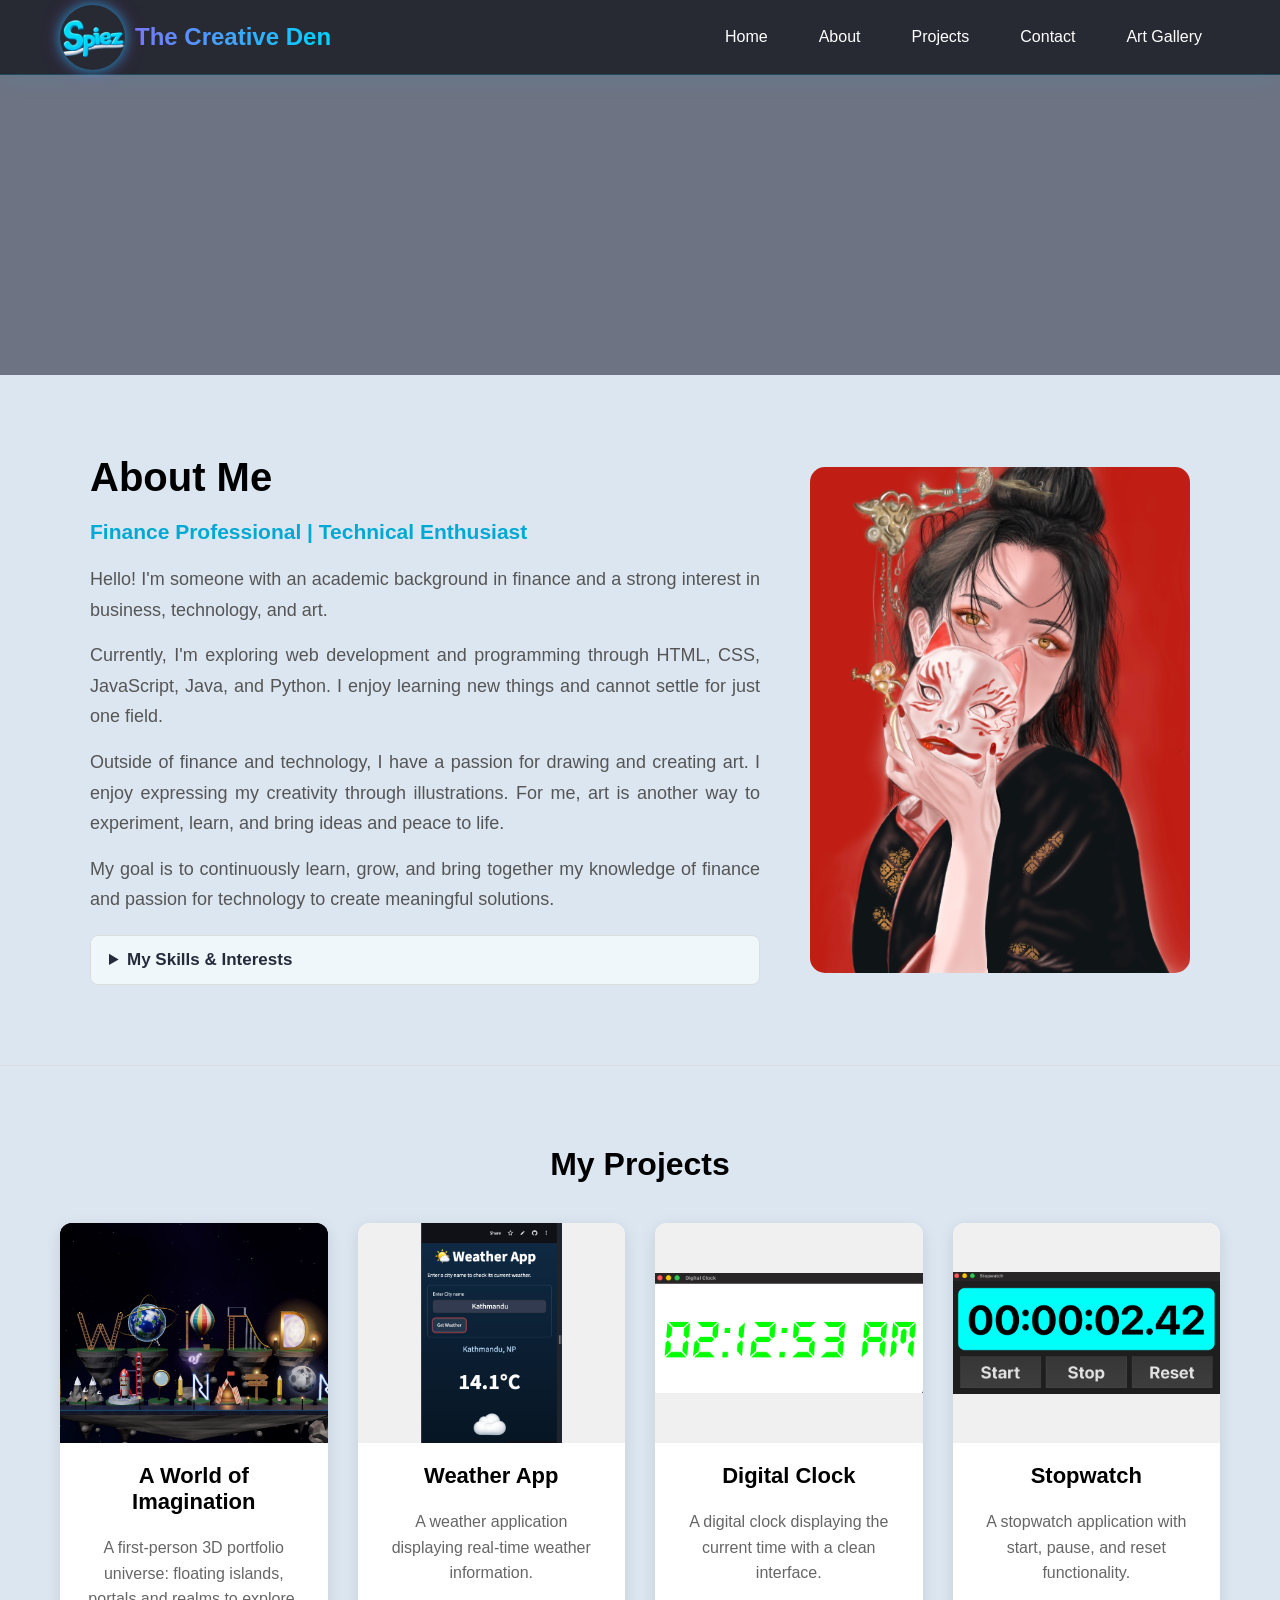
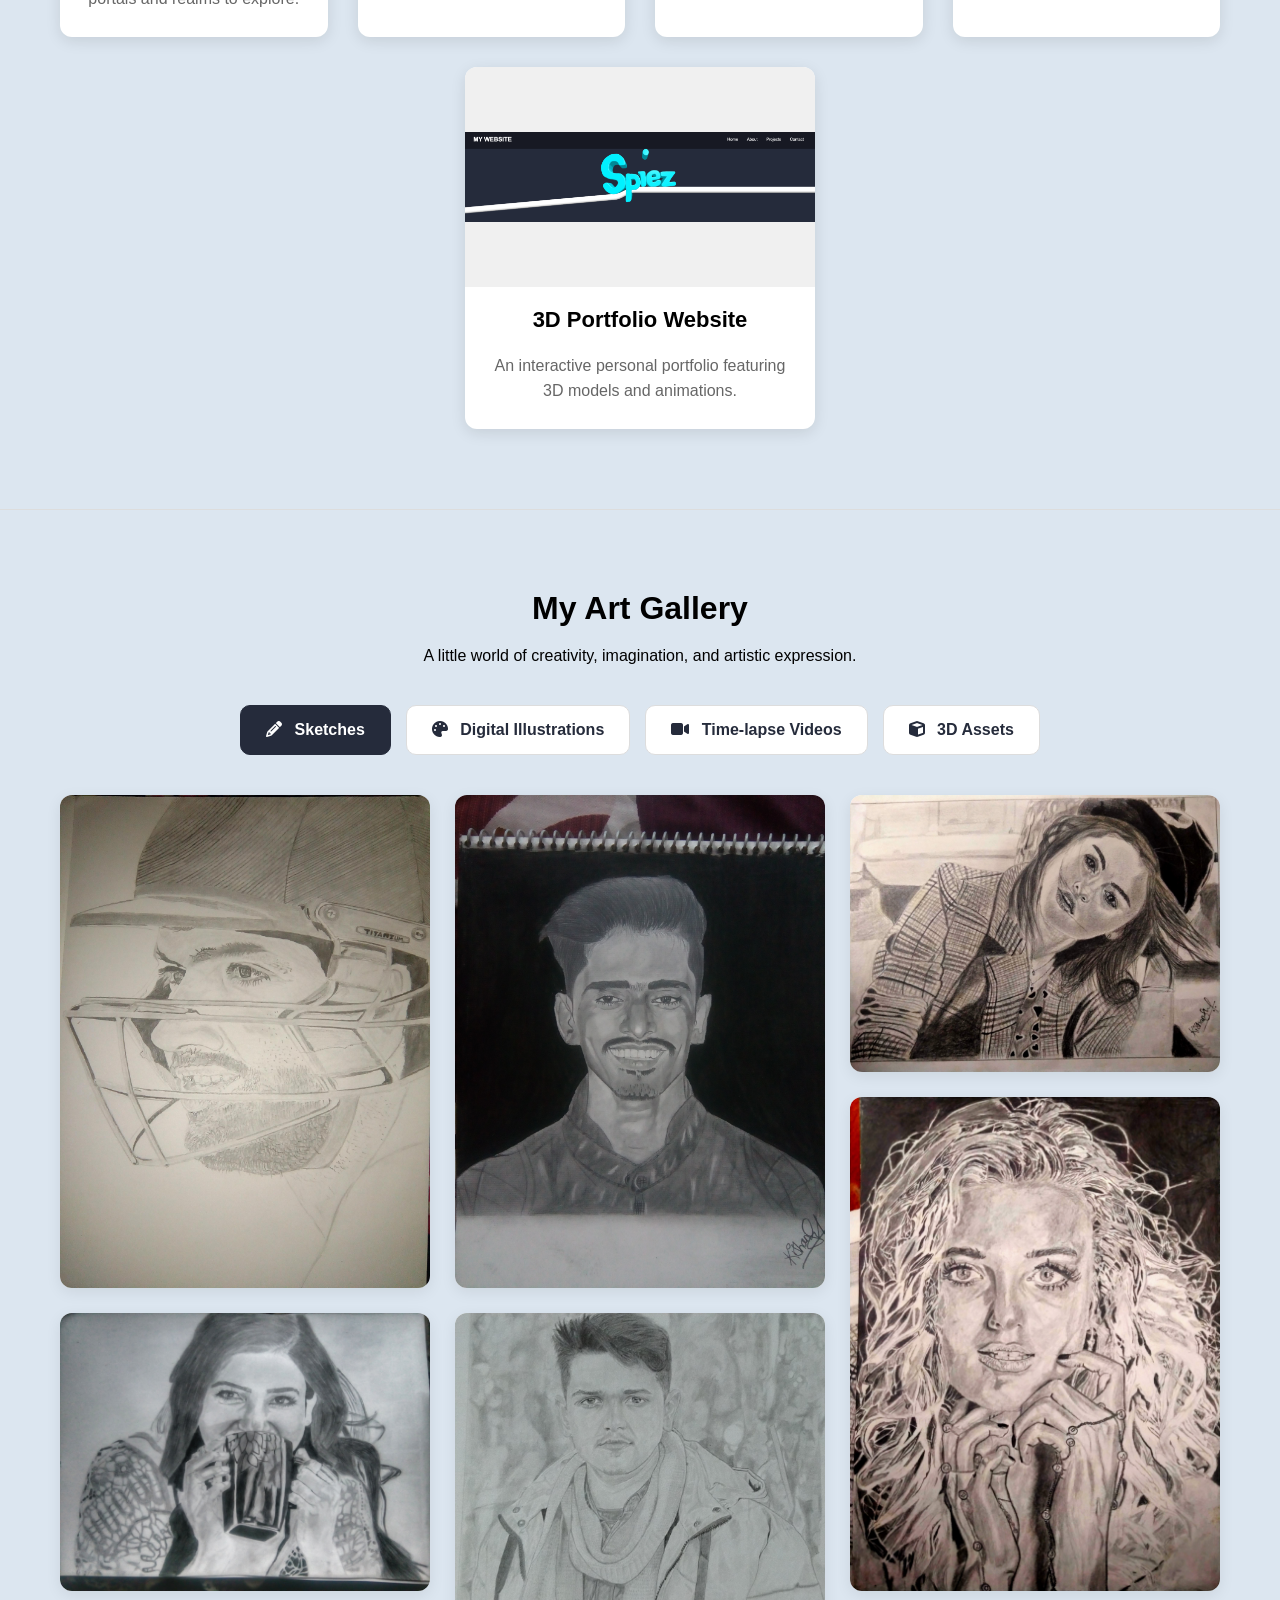
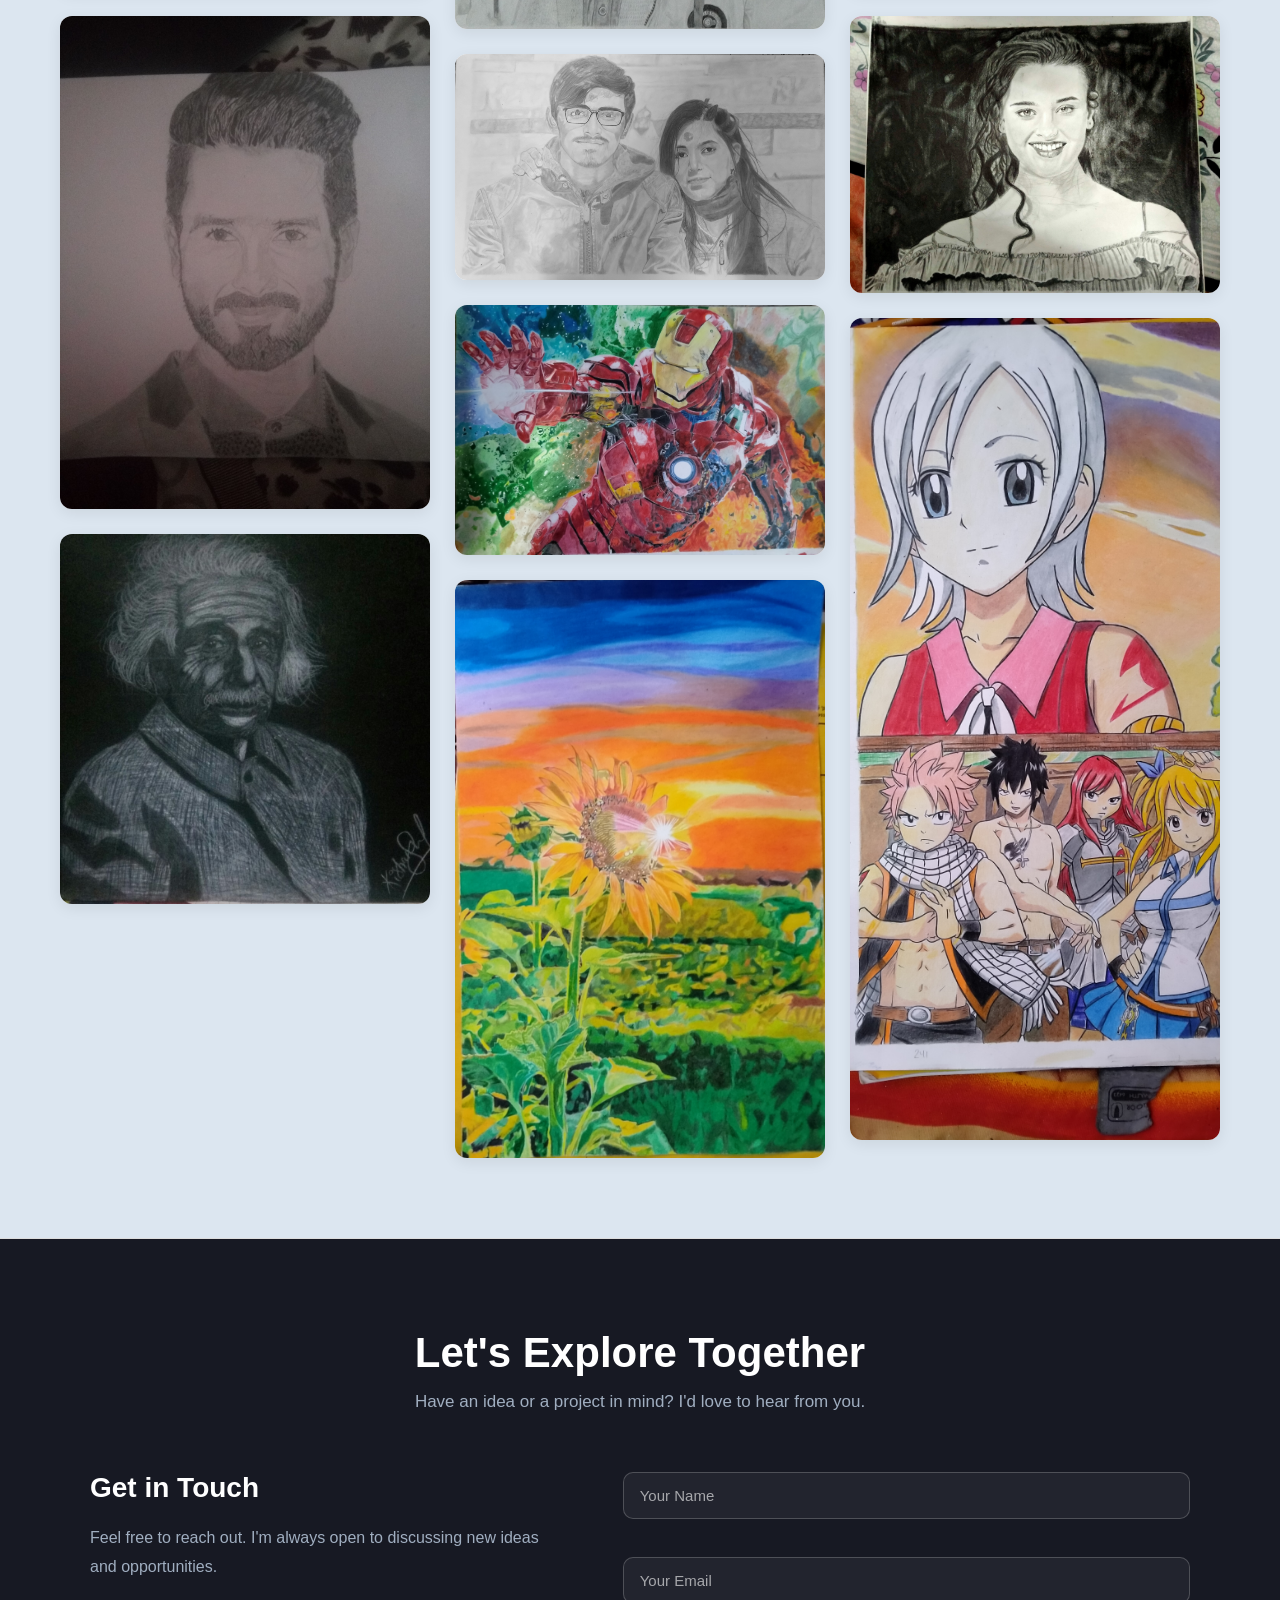
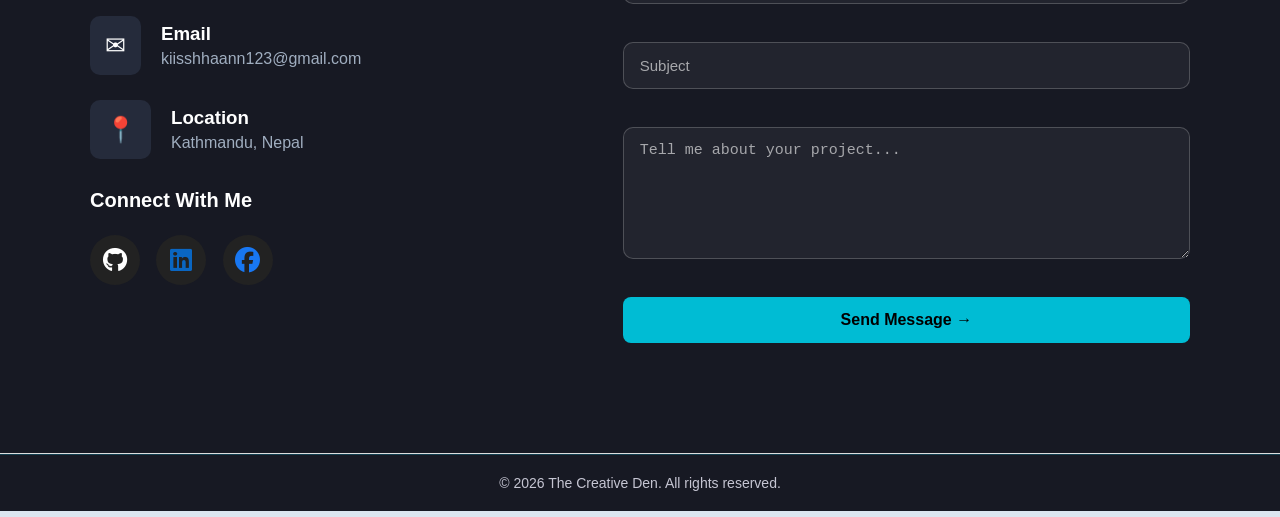
==== commit d34b90ab: "Works on any screen: safety net for sections, height-aware sizing, no-3D fallback" ====
--- a/index.html
+++ b/index.html
@@ -4,6 +4,7 @@
 <head>
     <meta charset="UTF-8">
     <meta name="viewport" content="width=device-width, initial-scale=1.0">
+    <noscript><style>.content-section, .hidden { opacity: 1 !important; transform: none !important; }</style></noscript>
 
     <title>Kishan Sharma | Artist, Financial enthusiast & Creative Developer</title>
     <meta name="description" content="Explore my creative portfolio featuring digital illustrations, sketches, creative projects, and web development.">
@@ -632,6 +633,31 @@
     <i class="fa-solid fa-arrow-up"></i>
 </button>
 
+<script>
+/* Safety net: every section and gallery card you have scrolled to is shown, even if the
+   fade-in trigger was missed (a fast flick on a phone) or another script failed to load. */
+(function () {
+    var SEL = '.content-section, .hidden';
+    function reveal() {
+        var limit = window.innerHeight * 0.9, els = document.querySelectorAll(SEL);
+        for (var i = 0; i < els.length; i++) {
+            if (!els[i].classList.contains('show') && els[i].getBoundingClientRect().top < limit) els[i].classList.add('show');
+        }
+    }
+    var t;
+    function soon() { clearTimeout(t); t = setTimeout(reveal, 150); }   // runs when scrolling stops
+    window.addEventListener('scroll', soon, { passive: true });
+    window.addEventListener('resize', soon);
+    window.addEventListener('load', reveal);
+    setTimeout(reveal, 1500);
+    if (!('IntersectionObserver' in window)) {                        // very old browsers: no fade at all
+        document.addEventListener('DOMContentLoaded', function () {
+            var els = document.querySelectorAll(SEL);
+            for (var i = 0; i < els.length; i++) els[i].classList.add('show');
+        });
+    }
+})();
+</script>
 <script type="module" src="./script.js"></script>
 <script type="module" src="./fire.js"></script>
 <script type="module" src="./dresses.js"></script>
--- a/style.css
+++ b/style.css
@@ -1643,3 +1643,34 @@
     display: block;
     background: #05060f;
 }
+
+/* ================= WORKS ON ANY SCREEN ================= */
+
+/* 3D windows never taller than ~75% of the screen (svh = height with the phone's toolbars showing) */
+.asset-viewer { height: min(600px, 75vh); height: min(600px, 75svh); }
+
+@media (max-width: 768px) {
+    .asset-viewer { height: min(520px, 62vh); height: min(520px, 62svh); min-height: 0; max-height: none; }
+}
+
+/* short screens: phones held sideways, small laptops */
+@media (max-height: 500px) {
+    .asset-viewer { height: 78vh; height: 78svh; min-height: 0; }
+    .navbar { height: auto; padding: 4px 16px; flex-direction: row; gap: 8px; }
+    .logo { font-size: 16px; gap: 8px; }
+    .logo img { width: 30px; height: 30px; }
+    .navbar ul { gap: 2px 4px; flex-wrap: wrap; justify-content: flex-end; }
+    .navbar a { font-size: 13px; padding: 5px 10px; }
+    .hero { height: min(300px, 65vh); height: min(300px, 65svh); }
+    #dino-companion { width: 90px; height: 90px; }
+    #dino-message { width: 150px; padding: 18px 12px; font-size: 12px; }
+}
+
+/* no 3D in this browser: show the item's picture instead */
+.asset-viewer.no-3d { display: flex; flex-direction: column; align-items: center; justify-content: center; cursor: default; }
+.asset-fallback-img { max-height: 78%; max-width: 70%; object-fit: contain; }
+.asset-fallback-note { margin: 10px 20px 0; font-size: 13px; color: #6b7385; }
+html.no-webgl #hero-3d, html.no-webgl #dino-companion canvas { display: none; }
+
+/* the dino's 3D drawing always fits its box, whatever size the box is */
+#dino-companion canvas { width: 100% !important; height: 100% !important; }
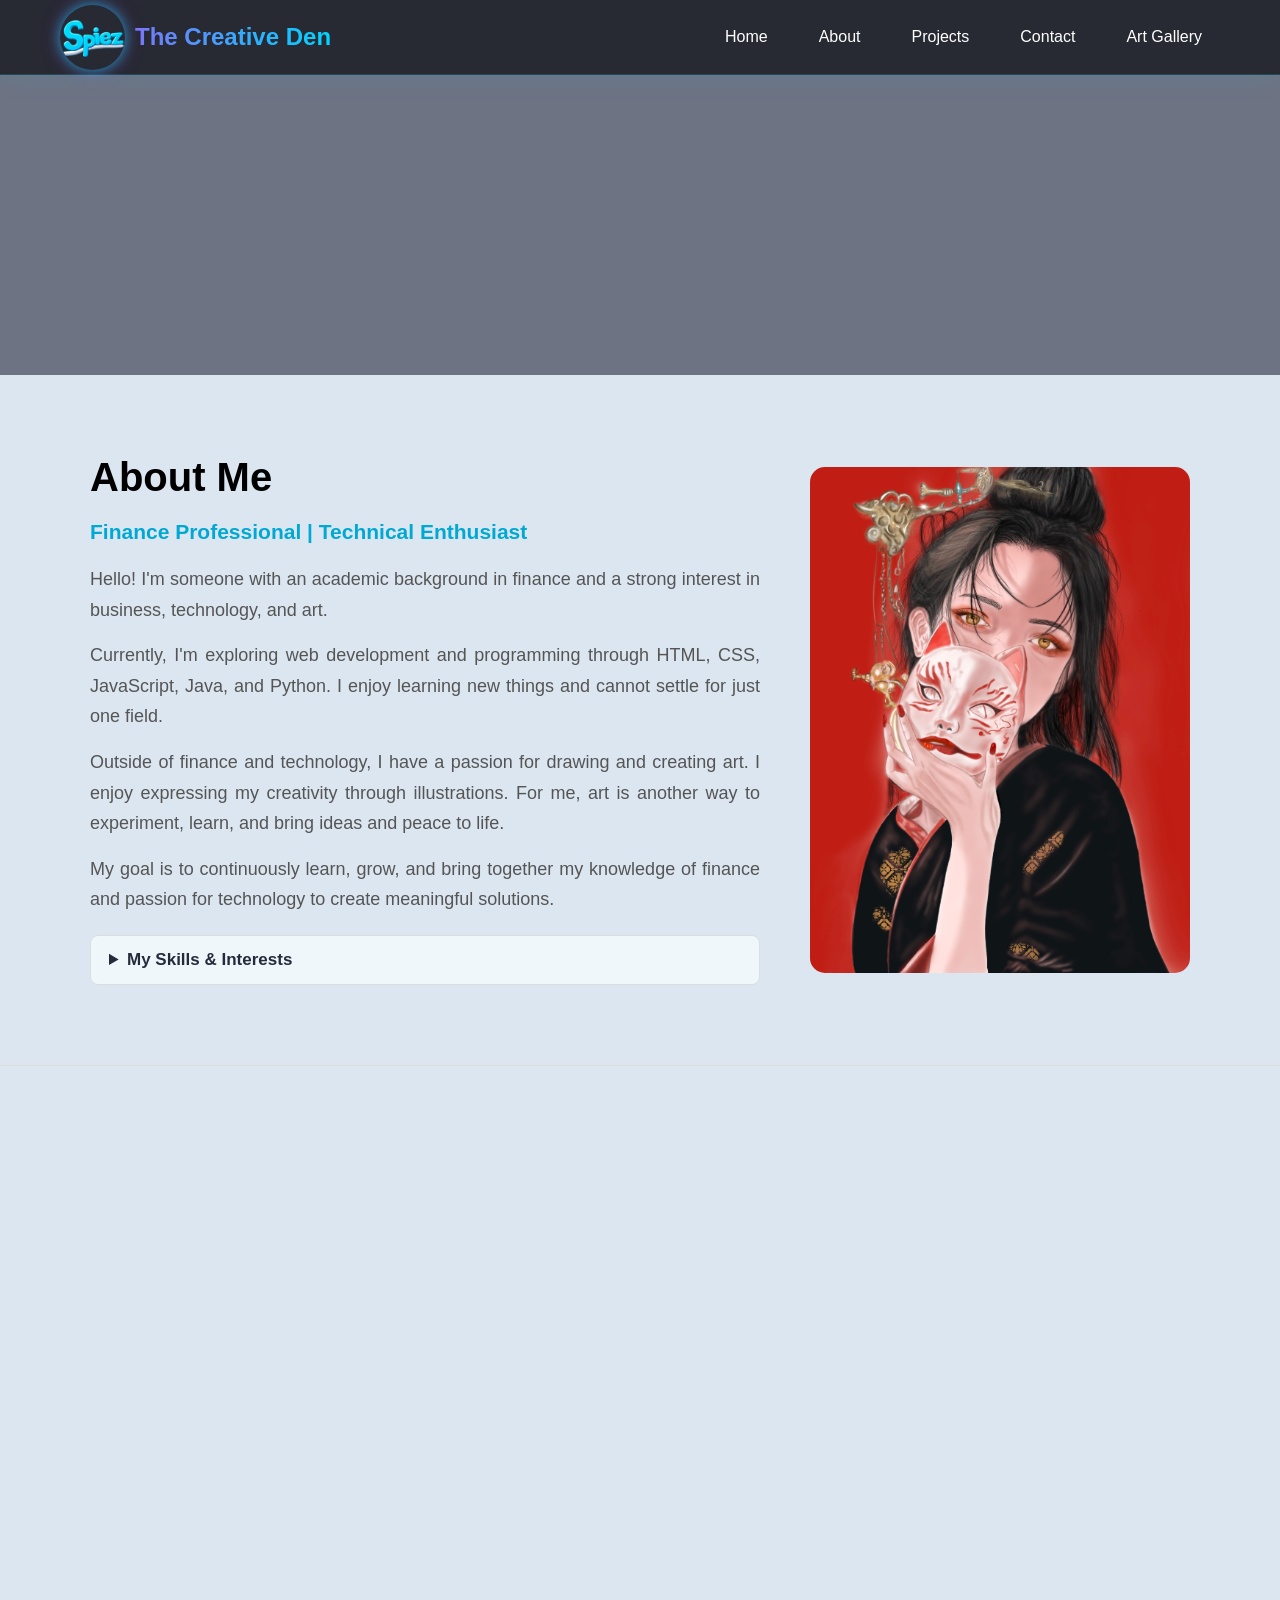
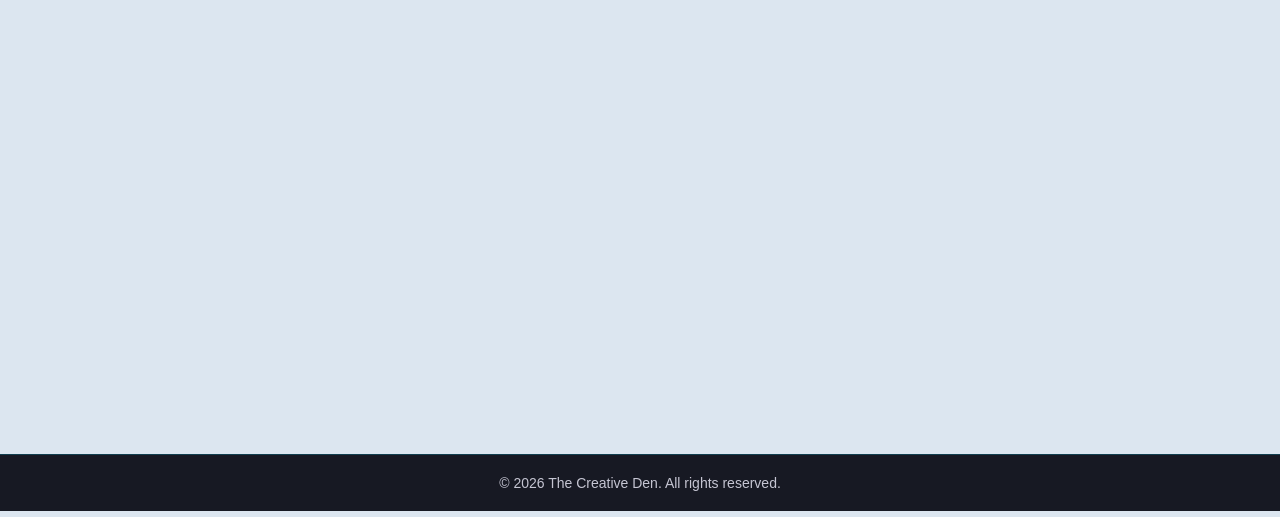
==== commit 28743118: "Preload no longer competes with the item you pick" ====
--- a/index.html
+++ b/index.html
@@ -628,10 +628,6 @@
 <div id="dino-message"></div>
 
 
-<!-- Back to Top Button -->
-<button id="back-to-top" title="Back to Top" aria-label="Back to Top">
-    <i class="fa-solid fa-arrow-up"></i>
-</button>
 
 <script>
 /* Safety net: every section and gallery card you have scrolled to is shown, even if the
--- a/style.css
+++ b/style.css
@@ -1674,3 +1674,17 @@
 
 /* the dino's 3D drawing always fits its box, whatever size the box is */
 #dino-companion canvas { width: 100% !important; height: 100% !important; }
+
+/* "Tap to try again" button when a model couldn't load */
+.asset-loading .asset-retry {
+    margin-top: 10px;
+    padding: 10px 18px;
+    min-height: 44px;
+    border: 0;
+    border-radius: 999px;
+    background: #252b3b;
+    color: white;
+    font-weight: bold;
+    cursor: pointer;
+    pointer-events: auto;
+}
